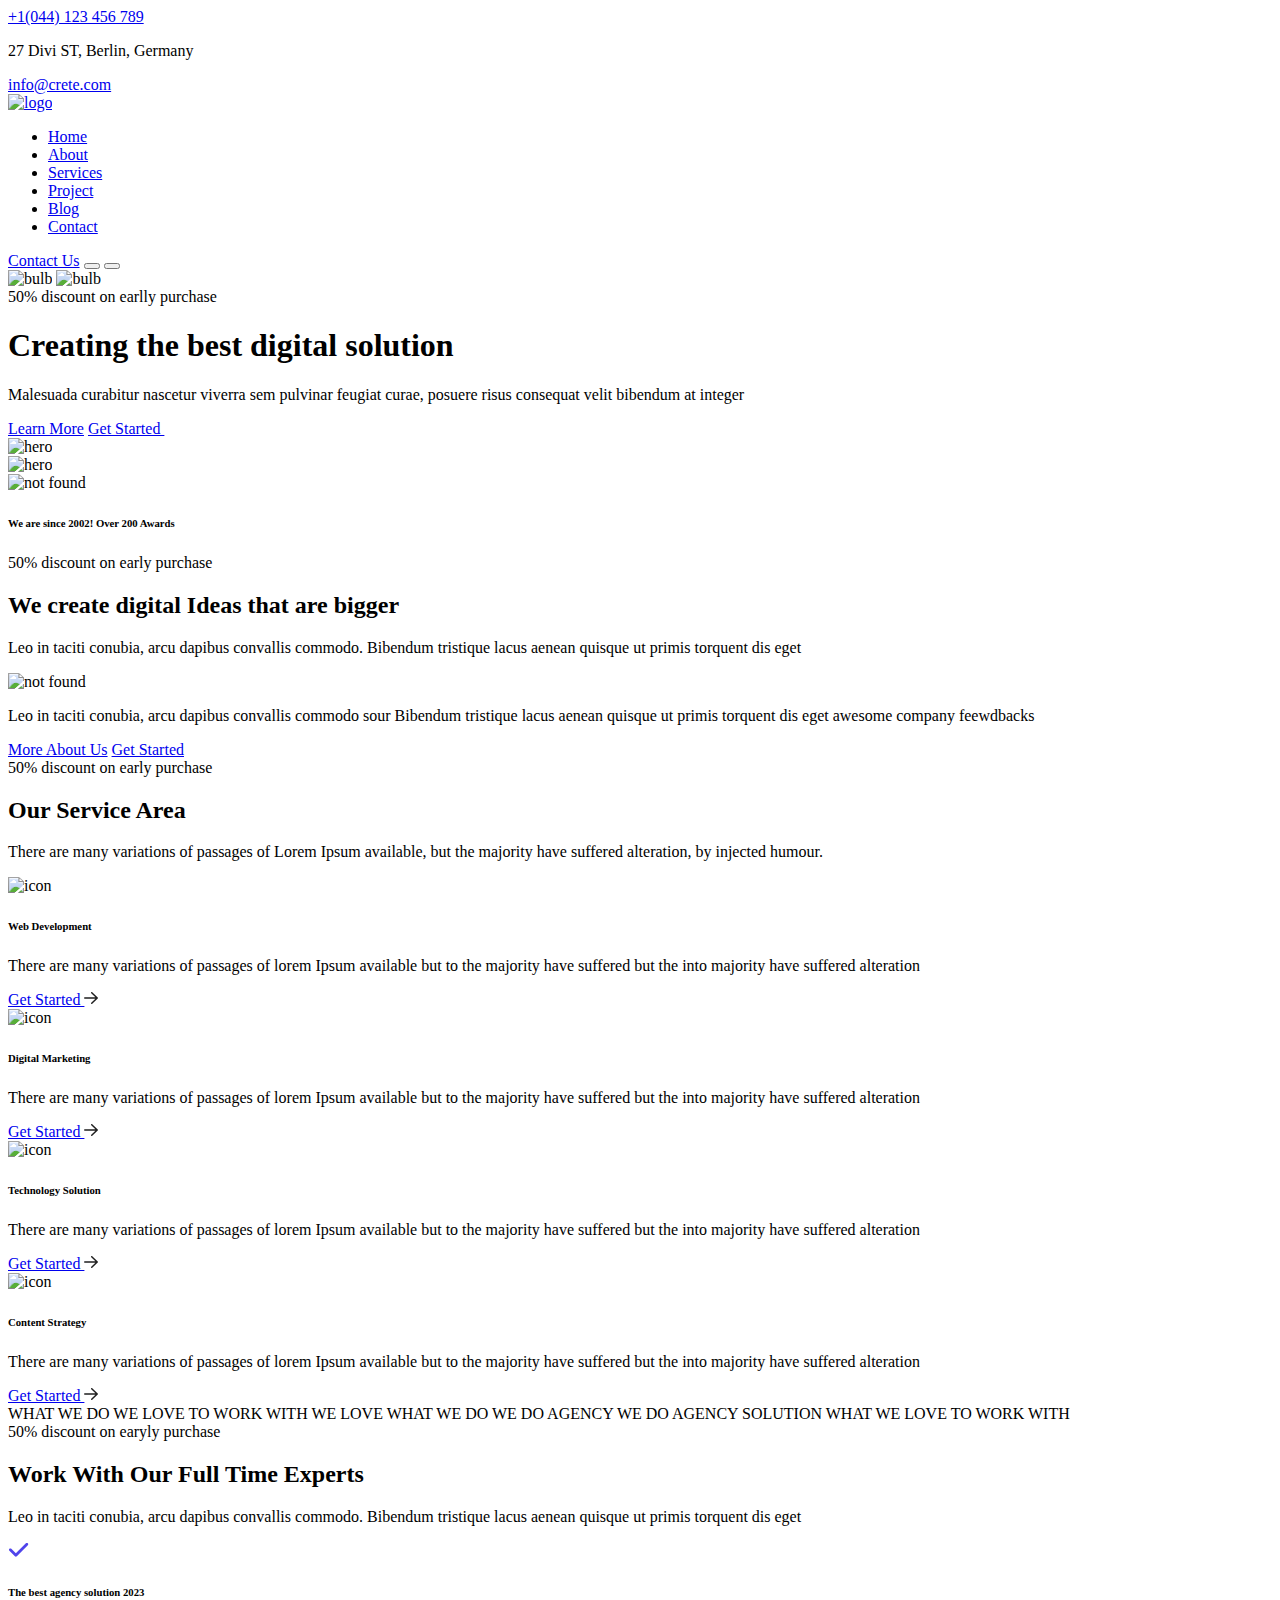
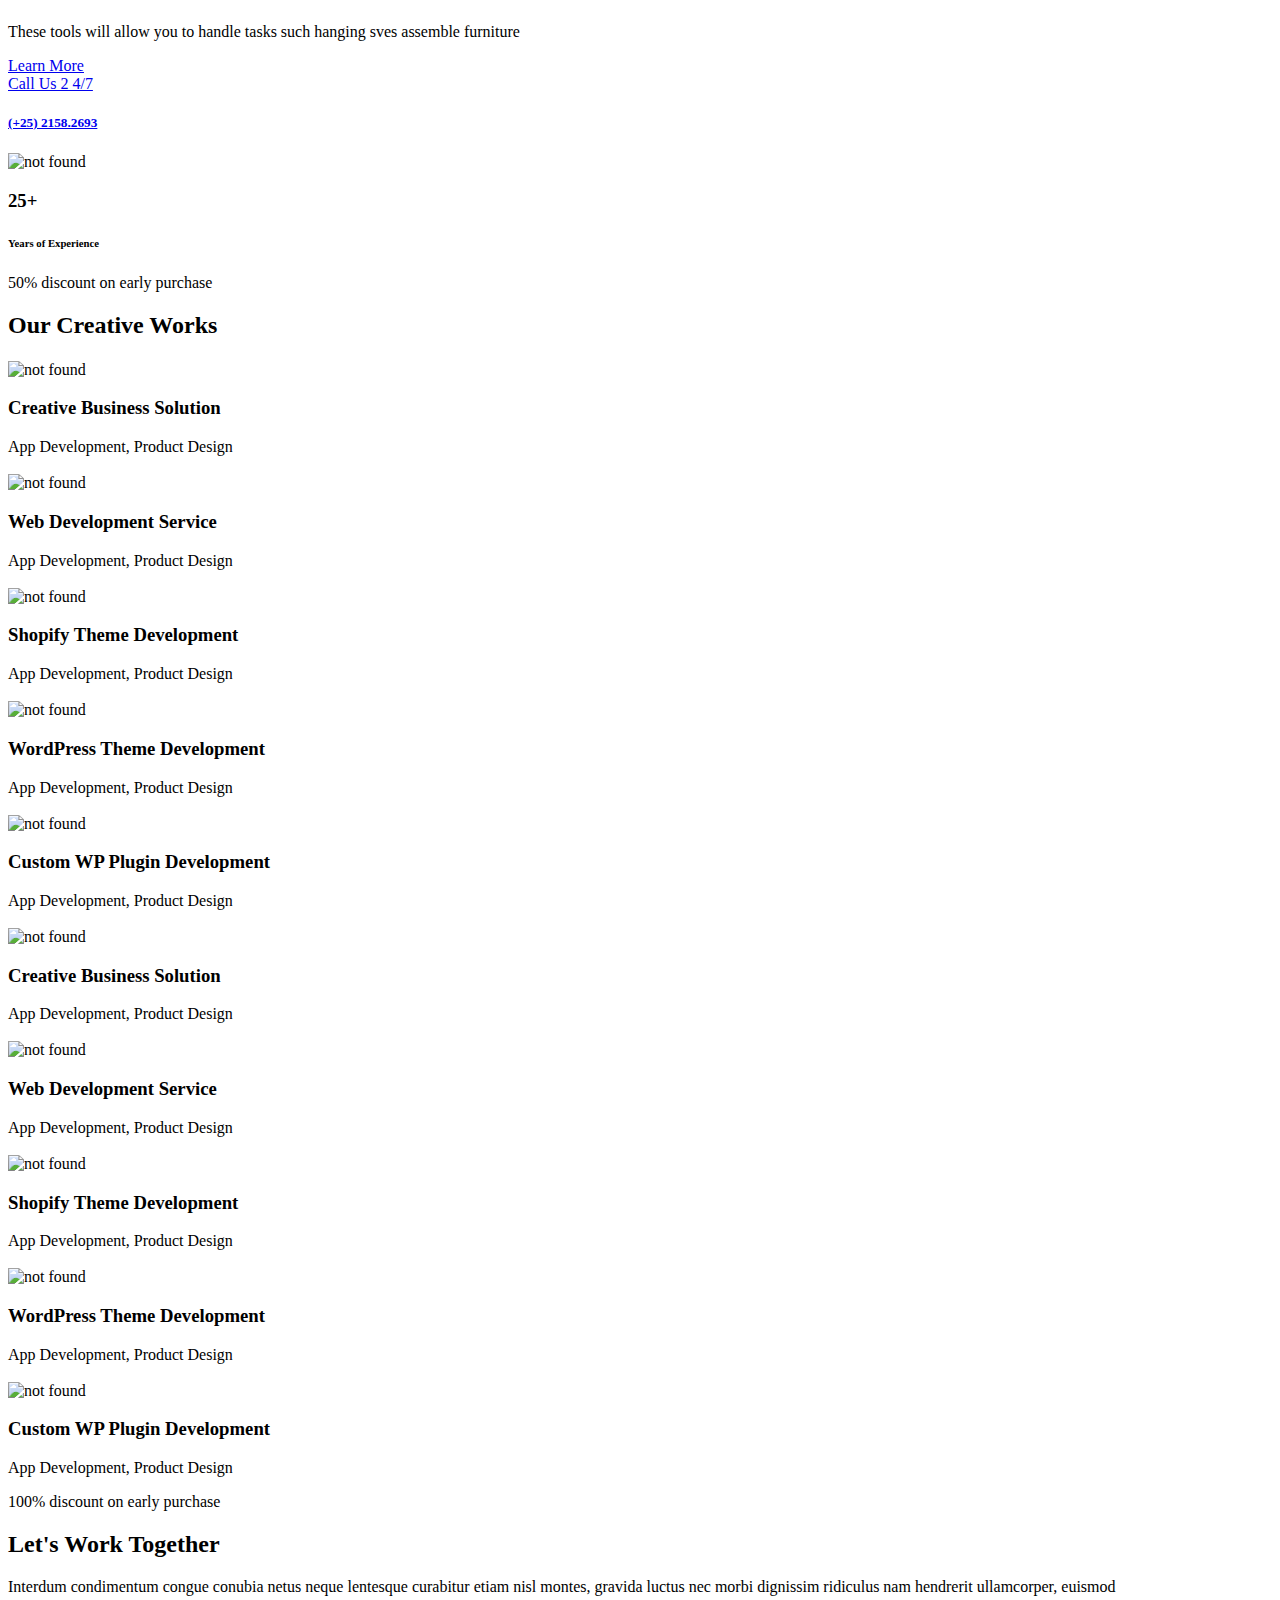
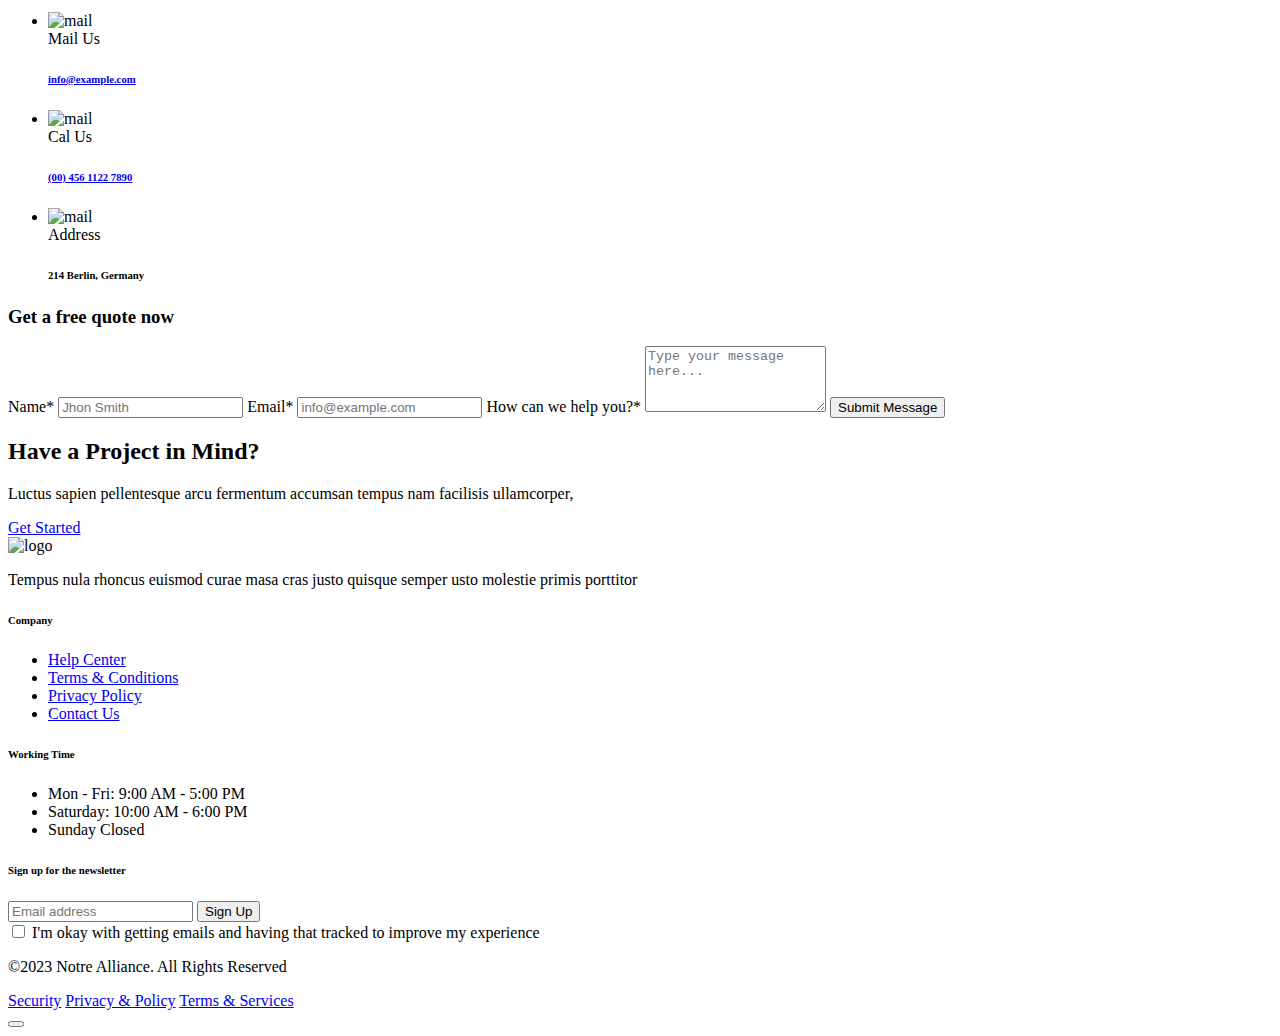
==== index.html @ 718b9c83 "Index File" ====
<!DOCTYPE html>
<html lang="en">
  <head>
    <meta charset="UTF-8" />
    <meta http-equiv="X-UA-Compatible" content="IE=edge" />
    <meta name="viewport" content="width=device-width, initial-scale=1.0" />
    <title>Notre Alliance</title>

    <!-- IMPORTANT STYLE FILES -->

    <link rel="stylesheet" href="css/all.css" />
    <link rel="stylesheet" href="css/bootstrap.min.css" />
    <link rel="stylesheet" href="css/animate.css" />
    <link rel="stylesheet" href="css/fancybox.css" />
    <link rel="stylesheet" href="css/jquery-ui.css" />
    <link rel="stylesheet" href="css/magnific-popup.css" />
    <link rel="stylesheet" href="css/nice-select.css" />
    <link rel="stylesheet" href="css/slick.css" />
    <link rel="stylesheet" href="css/style.css" />

    <!-- FAVICON -->

    <link rel="shortcut icon" href="assets/favicon.svg" type="image/x-icon" />
  </head>
  <body>
    <!-- HEADER START -->
    <header class="header-section position-relative z-2 header-sticky">
      <div class="container">
        <div class="infobar py-2 d-none d-lg-block">
          <div class="row g-4 align-items-center justify-content-between">
            <div class="col-xl-6 col-lg-7">
              <div class="infobar-content d-flex align-items-center">
                <a
                  href="tel:1044123456789"
                  class="mb-0 text-white fs-sm fw-semibold"
                  ><span class="me-2"><i class="fa-solid fa-phone"></i></span
                  >+1(044) 123 456 789</a
                >
                <p class="text-white fs-sm mb-0 fw-semibold">
                  <span class="me-2"
                    ><i class="fa-solid fa-location-dot"></i></span
                  >27 Divi ST, Berlin, Germany
                </p>
                <a
                  href="mailto:info@crete.com"
                  class="text-white fw-semibold fs-sm"
                  ><span class="me-2"><i class="fa-solid fa-envelope"></i></span
                  >info@crete.com</a
                >
              </div>
            </div>
            <div class="col-xl-6 col-lg-5">
              <div
                class="d-flex align-items-center justify-content-end gap-5 infobar-right info-small-white"
              >
                <div class="language-switcher">
                  <select class="nice_select" style="display: none;">
                    <option value="Français">Français</option>
                    <option value="Arabic">Arabic</option>
                  </select>
                </div>
                <div class="info-social border-left">
                  <a href="#"><i class="fab fa-facebook-f"></i></a>
                  <a href="#"><i class="fab fa-twitter"></i></a>
                  <a href="#"><i class="fab fa-instagram"></i></a>
                  <a href="#"><i class="fab fa-behance"></i></a>
                  <a href="#"><i class="fab fa-youtube"></i></a>
                </div>
              </div>
            </div>
          </div>
        </div>
        <div class="crete-navbar bg-white">
          <div class="row align-items-center">
            <div class="col-lg-2 col-6">
              <div class="logo-wrapper">
                <a href="#"
                  ><img
                    src="assets/logo.png"
                    width="100"
                    height="100"
                    alt="logo"
                    class="img-fluid"
                /></a>
              </div>
            </div>
            <div class="col-xl-7 col-lg-9 d-none d-lg-block">
              <nav class="crete-navmenu text-center ps-xl-5">
                <ul>
                  <li>
                    <a href="#">Home</a>
                  </li>
                  <li><a href="#">About</a></li>
                  <li>
                    <a href="#">Services</a>
                  </li>
                  <li>
                    <a href="#">Project</a>
                  </li>
                  <li>
                    <a href="#">Blog</a>
                  </li>
                  <li><a href="#">Contact</a></li>
                </ul>
              </nav>
            </div>
            <div class="col-xl-3 col-lg-1 col-6">
              <div
                class="text-end d-flex align-items-center justify-content-end header-right gap-3"
              >
                <a
                  href="#"
                  class="template-btn primary-btn d-none d-sm-block d-lg-none d-xl-block"
                  >Contact Us</a
                >
                <button
                  type="button"
                  class="header-toggle offcanvus-toggle d-none d-lg-inline-flex"
                >
                  <span></span>
                  <span></span>
                  <span></span>
                </button>
                <button
                  type="button"
                  class="header-toggle mobile-menu-toggle d-lg-none"
                >
                  <span></span>
                  <span></span>
                  <span></span>
                </button>
              </div>
            </div>
          </div>
        </div>
      </div>
    </header>
    <!-- HEADER END -->


    <!--hero section start-->
    <section class="hero-section position-relative z-1 overflow-hidden" data-background="assets/hero-banner.jpg">
        <span class="circle-shape-1 position-absolute z--1"></span>
        <span class="circle-shape-2 position-absolute z--1"></span>
        <span class="circle-shape-3 position-absolute z--1" data-parallax='{"y": 40}'></span>
        <span class="circle-shape-4 position-absolute z--1" data-parallax='{"y": 80}'></span>
        <span class="circle-shape-5 position-absolute z--1" data-parallax='{"y": 100}'></span>
        <img src="assets/bulb.png" alt="bulb" class="position-absolute bulb-shape z--1">
        <img src="assets/percent.png" alt="bulb" class="position-absolute percent-shape z--1" data-parallax='{"y": 120}'>
        <div class="container">
            <div class="row g-4 align-items-center">
                <div class="col-xl-6 col-lg-7">
                    <div class="hero-content-left">
                        <span class="cr-subtitle position-relative text-white wow fadeInUp d-inline-block">50% discount on earlly purchase</span>
                        <h1 class="display-2 mt-4 mb-32 fw-bold wow fadeInUp" data-wow-delay="0.2s">Creating the best digital solution</h1>
                        <p class="mb-60 text-white lead fw-medium wow fadeInUp" data-wow-delay="0.3s">Malesuada curabitur nascetur viverra sem pulvinar feugiat curae, posuere risus consequat velit bibendum at integer</p>
                        <div class="d-flex align-items-center gap-4 flex-wrap">
                            <a href="#" class="template-btn white-btn wow fadeInUp" data-wow-delay="0.4s">Learn More</a>
                            <a href="#" class="template-btn primary-outline wow fadeInUp" data-wow-delay="0.5s">
                                Get Started 
                                <span class="ms-2">
                                    <svg width="15" height="13" viewBox="0 0 15 13" fill="none" xmlns="http://www.w3.org/2000/svg">
                                        <path d="M13.6875 7.71875L8.6875 12.7188C8.5 12.9062 8.25 13 8 13C7.71875 13 7.46875 12.9062 7.28125 12.7188C6.875 12.3438 6.875 11.6875 7.28125 11.3125L10.5625 8H1C0.4375 8 0 7.5625 0 7C0 6.46875 0.4375 6 1 6H10.5625L7.28125 2.71875C6.875 2.34375 6.875 1.6875 7.28125 1.3125C7.65625 0.90625 8.3125 0.90625 8.6875 1.3125L13.6875 6.3125C14.0938 6.6875 14.0938 7.34375 13.6875 7.71875Z" fill="white"/>
                                    </svg>
                                </span>
                            </a>
                        </div>
                    </div>
                </div>
                <div class="col-lg-5 d-xl-none">
                    <img src="assets/hero-sm.png" alt="hero" class="img-fluid">
                </div>
            </div>
        </div>
        <img src="assets/hero.png" alt="hero" class="img-fluid hero-image">
    </section>
    <!--hero section end-->

    
    <!--about section start-->
    <section class="about-section ptb-100 overflow-hidden">
        <div class="container">
            <div class="row align-items-center g-5">
                <div class="col-xl-6 col-lg-6">
                    <div class="about-left position-relative">
                        <img src="assets/ab-1.jpg" alt="not found" class="img-fluid rounded-3">
                        <div class="ab-award-box bg-white py-40 px-40 position-absolute z-1">
                            <h6 class="mb-0">We are since 2002! Over 200 Awards</h6>
                        </div>
                    </div>
                </div>
                <div class="col-xl-6 col-lg-6">
                    <div class="about-right">
                        <span class="cr-subtitle fw-semibold primary-text-color position-relative wow fadeInUp d-inline-block">50% discount on early purchase</span>
                        <h2 class="mb-5 mt-4 wow fadeInUp" data-wow-delay="0.2s">We create digital Ideas that are <span class="primary-text-color primary-bg-light px-2">bigger</span></h2>
                        <p class="mb-40 wow fadeInUp" data-wow-delay="0.3s">Leo in taciti conubia, arcu dapibus convallis commodo. Bibendum tristique lacus aenean quisque ut <span class="primary-text-color fw-semibold">primis torquent dis eget</span></p>
                        <div class="d-flex align-items-center gap-4 ab-flex-box flex-wrap flex-sm-nowrap wow fadeInUp" data-wow-delay="0.4s">
                            <img src="assets/ab-2.jpg" alt="not found" class="img-fluid rounded-2">
                            <p class="mb-0">Leo in taciti conubia, arcu dapibus convallis commodo sour Bibendum tristique lacus aenean quisque ut primis torquent dis eget awesome company feewdbacks</p>   
                        </div>
                        <div class="spacer my-40"></div>
                        <div class="d-flex align-items-center gap-4 flex-wrap">
                            <a href="#" class="template-btn primary-btn wow fadeInUp" data-wow-delay="0.2s">More About Us</a>
                            <a href="#" class="template-btn secondary-btn wow fadeInUp" data-wow-delay="0.3s">Get Started</a>
                        </div>
                    </div>
                </div>
            </div>
        </div>
    </section>
    <!--about section end-->

    <!--service section start-->
    <section class="service-section ptb-100 dark-bg-color position-relative z-1 overflow-hidden">
        <span class="circle-shape-1 position-absolute z--1"></span>
        <span class="circle-shape-2 position-absolute z--1"></span>
        <div class="container">
            <div class="row justify-content-center">
                <div class="col-xl-6 col-lg-8">
                    <div class="section-title text-center">
                        <span class="cr-subtitle text-white fw-semibold position-relative d-inline-block wow fadeInUp">50% discount on early purchase</span>
                        <h2 class="text-white mt-3 mb-4 wow fadeInUp" data-wow-delay="0.2s">Our Service Area</h2>
                        <p class="mb-0 text-gray fw-medium wow fadeInUp lead" data-wow-delay="0.3s">There are many variations of passages of Lorem Ipsum available, but the majority have suffered alteration, by injected humour.</p>
                    </div> 
                </div>
            </div>
            <div class="row justify-content-center g-4 mt-60">
                <div class="col-md-6">
                    <div class="d-flex gap-4 service-card bg-white rounded-3 wow fadeInUp">
                        <span class="icon-wrapper flex-shrink-0">
                            <img src="assets/icon-1.svg" alt="icon" class="img-fluid">
                        </span>
                        <div>
                            <h6 class="mb-4">Web Development</h6>
                            <p class="mb-32 fw-medium">There are many variations of passages of lorem Ipsum available but to the majority have suffered but the into majority have suffered alteration</p>
                            <a href="#" class="explore-btn">
                                Get Started
                                <span class="ms-2">
                                    <svg width="14" height="14" viewBox="0 0 14 14" fill="none" xmlns="http://www.w3.org/2000/svg">
                                        <path d="M8.25 1.21875L13.75 6.46875C13.9062 6.625 14 6.8125 14 7.03125C14 7.21875 13.9062 7.40625 13.75 7.5625L8.25 12.8125C7.96875 13.0938 7.46875 13.0938 7.1875 12.7812C6.90625 12.5 6.90625 12 7.21875 11.7188L11.375 7.78125H0.75C0.3125 7.78125 0 7.4375 0 7.03125C0 6.59375 0.3125 6.28125 0.75 6.28125H11.375L7.21875 2.3125C6.90625 2.03125 6.90625 1.53125 7.1875 1.25C7.46875 0.9375 7.9375 0.9375 8.25 1.21875Z" fill="#1F1F1F"/>
                                    </svg>
                                </span>
                            </a>
                        </div>
                    </div>
                </div>
                <div class="col-md-6">
                    <div class="d-flex gap-4 service-card bg-white rounded-3 wow fadeInUp" data-wow-delay="0.2s">
                        <span class="icon-wrapper flex-shrink-0">
                            <img src="assets/icon-2.svg" alt="icon" class="img-fluid">
                        </span>
                        <div>
                            <h6 class="mb-4">Digital Marketing</h6>
                            <p class="mb-32 fw-medium">There are many variations of passages of lorem Ipsum available but to the majority have suffered but the into majority have suffered alteration</p>
                            <a href="#" class="explore-btn">
                                Get Started
                                <span class="ms-2">
                                    <svg width="14" height="14" viewBox="0 0 14 14" fill="none" xmlns="http://www.w3.org/2000/svg">
                                        <path d="M8.25 1.21875L13.75 6.46875C13.9062 6.625 14 6.8125 14 7.03125C14 7.21875 13.9062 7.40625 13.75 7.5625L8.25 12.8125C7.96875 13.0938 7.46875 13.0938 7.1875 12.7812C6.90625 12.5 6.90625 12 7.21875 11.7188L11.375 7.78125H0.75C0.3125 7.78125 0 7.4375 0 7.03125C0 6.59375 0.3125 6.28125 0.75 6.28125H11.375L7.21875 2.3125C6.90625 2.03125 6.90625 1.53125 7.1875 1.25C7.46875 0.9375 7.9375 0.9375 8.25 1.21875Z" fill="#1F1F1F"/>
                                    </svg>
                                </span>
                            </a>
                        </div>
                    </div>
                </div>
                <div class="col-md-6">
                    <div class="d-flex gap-4 service-card bg-white rounded-3 wow fadeInUp" data-wow-delay="0.3s">
                        <span class="icon-wrapper flex-shrink-0">
                            <img src="assets/icon-4.svg" alt="icon" class="img-fluid">
                        </span>
                        <div>
                            <h6 class="mb-4">Technology Solution</h6>
                            <p class="mb-32 fw-medium">There are many variations of passages of lorem Ipsum available but to the majority have suffered but the into majority have suffered alteration</p>
                            <a href="#" class="explore-btn">
                                Get Started
                                <span class="ms-2">
                                    <svg width="14" height="14" viewBox="0 0 14 14" fill="none" xmlns="http://www.w3.org/2000/svg">
                                        <path d="M8.25 1.21875L13.75 6.46875C13.9062 6.625 14 6.8125 14 7.03125C14 7.21875 13.9062 7.40625 13.75 7.5625L8.25 12.8125C7.96875 13.0938 7.46875 13.0938 7.1875 12.7812C6.90625 12.5 6.90625 12 7.21875 11.7188L11.375 7.78125H0.75C0.3125 7.78125 0 7.4375 0 7.03125C0 6.59375 0.3125 6.28125 0.75 6.28125H11.375L7.21875 2.3125C6.90625 2.03125 6.90625 1.53125 7.1875 1.25C7.46875 0.9375 7.9375 0.9375 8.25 1.21875Z" fill="#1F1F1F"/>
                                    </svg>
                                </span>
                            </a>
                        </div>
                    </div>
                </div>
                <div class="col-md-6">
                    <div class="d-flex gap-4 service-card bg-white rounded-3 wow fadeInUp" data-wow-delay="0.4s">
                        <span class="icon-wrapper flex-shrink-0">
                            <img src="assets/icon-3.svg" alt="icon" class="img-fluid">
                        </span>
                        <div>
                            <h6 class="mb-4">Content Strategy</h6>
                            <p class="mb-32 fw-medium">There are many variations of passages of lorem Ipsum available but to the majority have suffered but the into majority have suffered alteration</p>
                            <a href="#" class="explore-btn">
                                Get Started
                                <span class="ms-2">
                                    <svg width="14" height="14" viewBox="0 0 14 14" fill="none" xmlns="http://www.w3.org/2000/svg">
                                        <path d="M8.25 1.21875L13.75 6.46875C13.9062 6.625 14 6.8125 14 7.03125C14 7.21875 13.9062 7.40625 13.75 7.5625L8.25 12.8125C7.96875 13.0938 7.46875 13.0938 7.1875 12.7812C6.90625 12.5 6.90625 12 7.21875 11.7188L11.375 7.78125H0.75C0.3125 7.78125 0 7.4375 0 7.03125C0 6.59375 0.3125 6.28125 0.75 6.28125H11.375L7.21875 2.3125C6.90625 2.03125 6.90625 1.53125 7.1875 1.25C7.46875 0.9375 7.9375 0.9375 8.25 1.21875Z" fill="#1F1F1F"/>
                                    </svg>
                                </span>
                            </a>
                        </div>
                    </div>
                </div>
            </div>
        </div>
    </section>
    <!--service section end-->

    <!--ticker section start-->
    <div class="ticker-section position-relative overflow-hidden z-1" data-background="assets/ticker-bg.png">
        <div class="ur-ticker-box overflow-hidden">
            <div class="ur-ticker-wrapper primary-bg-color">
                <div class="ur-ticker">
                    <span class="text-white text-uppercase"><i class="fas fa-star me-2"></i>WHAT WE DO</span>
                    <span class="text-white text-uppercase"><i class="fas fa-star me-2"></i>WE LOVE TO WORK WITH</span>
                    <span class="text-white text-uppercase"><i class="fas fa-star me-2"></i>WE LOVE WHAT WE DO</span>
                    <span class="text-white text-uppercase"><i class="fas fa-star me-2"></i>WE DO AGENCY</span>
                    <span class="text-white text-uppercase"><i class="fas fa-star me-2"></i>WE DO AGENCY SOLUTION</span>
                    <span class="text-white text-uppercase"><i class="fas fa-star me-2"></i>WHAT WE LOVE TO WORK WITH</span>
                </div>
            </div>
        </div>
    </div>
    <!--ticker section end-->

    <!--experts section start-->
    <section class="experts-section ptb-100 overflow-hidden">
        <div class="container">
            <div class="row align-items-center justify-content-between g-5">
                <div class="col-xl-5 col-lg-6">
                    <div class="exp-content">
                        <span class="cr-subtitle fw-semibold position-relative primary-text-color wow fadeInUp d-inline-block">50% discount on earyly purchase</span>
                        <h2 class="mt-4 mb-4 wow fadeInUp" data-wow-delay="0.2s">Work With Our Full Time <span class="primary-text-color primary-bg-light px-2">Experts</span></h2>
                        <p class="mb-5 wow fadeInUp" data-wow-delay="0.3s">Leo in taciti conubia, arcu dapibus convallis commodo. Bibendum tristique lacus aenean quisque ut <span class="primary-text-color">primis torquent dis eget</span></p>
                        <div class="cta-box bg-white rounded-3 theme-shadow wow fadeInUp" data-wow-delay="0.4s">
                            <div class="d-flex gap-3 flex-wrap flex-sm-nowrap"> 
                                <span class="icon-wrapper primary-bg-light rounded-circle d-flex align-items-center justify-content-center flex-shrink-0">
                                    <svg width="21" height="15" viewBox="0 0 21 15" fill="none" xmlns="http://www.w3.org/2000/svg">
                                        <path d="M19.8203 1.30469C20.3789 1.82031 20.3789 2.72266 19.8203 3.23828L8.82031 14.2383C8.30469 14.7969 7.40234 14.7969 6.88672 14.2383L1.38672 8.73828C0.828125 8.22266 0.828125 7.32031 1.38672 6.80469C1.90234 6.24609 2.80469 6.24609 3.32031 6.80469L7.83203 11.3164L17.8867 1.30469C18.4023 0.746094 19.3047 0.746094 19.8203 1.30469Z" fill="#5044EB"/>
                                    </svg>
                                </span>
                                <div>
                                    <h6 class="mb-20">The best agency solution 2023</h6>
                                    <p class="mb-0">These tools will allow you to handle tasks such hanging sves assemble furniture</p>
                                </div>
                            </div>
                            <div class="d-flex align-items-center gap-4 mt-40 flex-wrap">
                                <a href="#" class="template-btn primary-btn">Learn More</a>
                                <a href="tel:2521582693">
                                    <div class="cta-call-btn d-flex align-items-center gap-2">
                                        <span class="icon-tel rounded-circle">
                                            <span class="primary-bg-color rounded-circle w-100 h-100 d-inline-flex align-items-center justify-content-center text-white">
                                                <i class="fa-solid fa-phone"></i>
                                            </span>
                                        </span>
                                        <div>
                                            <span class="fs-sm fw-medium mb-2 d-block text-color">Call Us 2 4/7</span>
                                            <h5 class="mb-0 fs-20">(+25) 2158.2693</h5>
                                        </div>
                                    </div>
                                </a>
                            </div>
                        </div>
                    </div>
                </div>
                <div class="col-lg-6">
                    <div class="exp-right position-relative">
                        <img src="assets/team-meeting.png" alt="not found" class="img-fluid js-tilt">
                        <div class="exp-year-box position-absolute rounded-circle">
                            <h3 class="text-white"><span class="counter">25</span>+</h3>
                            <h6 class="mb-0 text-white fs-18">Years of Experience</h6>
                        </div>
                    </div>
                </div>
            </div>
        </div>
    </section>
    <!--experts section end-->


    <!--portfolio section start-->
    <section class="portfolio-section ptb-100 light-bg">
        <div class="container">
            <div class="row">
                <div class="col-xl-6">
                    <div class="section-title">
                        <span class="cr-subtitle position-relative primary-text-color fw-semibold d-inline-block wow fadeInUp">50% discount on early purchase</span>
                        <h2 class="mb-0 mt-4 wow fadeInUp" data-wow-delay="0.2s">Our Creative <span class="primary-text-color primary-bg-light px-2">Works</span></h2>
                    </div>
                </div>
            </div>
            <div class="cr-pf-slider">
                <div class="single-item mt-5">
                    <div class="row g-4">
                        <div class="col-lg-6">
                            <div class="pf-box position-relative wow fadeInUp">
                                <img src="assets/pf-1.jpg" alt="not found" class="img-fluid">
                                <a href="project-details.html" class="explore-btn">
                                    <svg width="16" height="16" viewBox="0 0 16 16" fill="none" xmlns="http://www.w3.org/2000/svg">
                                        <path d="M15.4531 1.625V12.875C15.4531 13.5312 14.9375 14 14.3281 14C13.6719 14 13.2031 13.5312 13.2031 12.875V4.34375L2.375 15.1719C2.14062 15.4062 1.85938 15.5 1.57812 15.5C1.25 15.5 0.96875 15.4062 0.78125 15.1719C0.3125 14.75 0.3125 14.0469 0.78125 13.625L11.6094 2.75H3.07812C2.42188 2.75 1.95312 2.28125 1.95312 1.625C1.95312 1.01562 2.42188 0.5 3.07812 0.5H14.3281C14.9375 0.5 15.4531 1.01562 15.4531 1.625Z" fill="white"/>
                                    </svg>
                                </a>
                                <div class="pf-content">
                                    <h3 class="mb-20 text-white">Creative Business Solution</h3>
                                    <p class="mb-0 fw-medium text-white">App Development, Product Design</p>
                                </div>
                            </div>
                        </div>
                        <div class="col-lg-6">
                            <div class="pf-box position-relative wow fadeInUp" data-wow-delay="0.2s">
                                <img src="assets/pf-2.jpg" alt="not found" class="img-fluid">
                                <a href="project-details.html" class="explore-btn">
                                    <svg width="16" height="16" viewBox="0 0 16 16" fill="none" xmlns="http://www.w3.org/2000/svg">
                                        <path d="M15.4531 1.625V12.875C15.4531 13.5312 14.9375 14 14.3281 14C13.6719 14 13.2031 13.5312 13.2031 12.875V4.34375L2.375 15.1719C2.14062 15.4062 1.85938 15.5 1.57812 15.5C1.25 15.5 0.96875 15.4062 0.78125 15.1719C0.3125 14.75 0.3125 14.0469 0.78125 13.625L11.6094 2.75H3.07812C2.42188 2.75 1.95312 2.28125 1.95312 1.625C1.95312 1.01562 2.42188 0.5 3.07812 0.5H14.3281C14.9375 0.5 15.4531 1.01562 15.4531 1.625Z" fill="white"/>
                                    </svg>
                                </a>
                                <div class="pf-content">
                                    <h3 class="mb-20 text-white">Web Development Service</h3>
                                    <p class="mb-0 fw-medium text-white">App Development, Product Design</p>
                                </div>
                            </div>
                        </div>
                        <div class="col-xl-4 col-md-6">
                            <div class="pf-box position-relative box-sm wow fadeInUp" data-wow-delay="0.3s">
                                <img src="assets/pf-3.jpg" alt="not found" class="img-fluid">
                                <a href="project-details.html" class="explore-btn">
                                    <svg width="16" height="16" viewBox="0 0 16 16" fill="none" xmlns="http://www.w3.org/2000/svg">
                                        <path d="M15.4531 1.625V12.875C15.4531 13.5312 14.9375 14 14.3281 14C13.6719 14 13.2031 13.5312 13.2031 12.875V4.34375L2.375 15.1719C2.14062 15.4062 1.85938 15.5 1.57812 15.5C1.25 15.5 0.96875 15.4062 0.78125 15.1719C0.3125 14.75 0.3125 14.0469 0.78125 13.625L11.6094 2.75H3.07812C2.42188 2.75 1.95312 2.28125 1.95312 1.625C1.95312 1.01562 2.42188 0.5 3.07812 0.5H14.3281C14.9375 0.5 15.4531 1.01562 15.4531 1.625Z" fill="white"/>
                                    </svg>
                                </a>
                                <div class="pf-content">
                                    <h3 class="mb-20 text-white">Shopify Theme Development</h3>
                                    <p class="mb-0 fw-medium text-white">App Development, Product Design</p>
                                </div>
                            </div>
                        </div>
                        <div class="col-xl-4 col-md-6">
                            <div class="pf-box position-relative box-sm wow fadeInUp" data-wow-delay="0.4s">
                                <img src="assets/pf-4.jpg" alt="not found" class="img-fluid">
                                <a href="project-details.html" class="explore-btn">
                                    <svg width="16" height="16" viewBox="0 0 16 16" fill="none" xmlns="http://www.w3.org/2000/svg">
                                        <path d="M15.4531 1.625V12.875C15.4531 13.5312 14.9375 14 14.3281 14C13.6719 14 13.2031 13.5312 13.2031 12.875V4.34375L2.375 15.1719C2.14062 15.4062 1.85938 15.5 1.57812 15.5C1.25 15.5 0.96875 15.4062 0.78125 15.1719C0.3125 14.75 0.3125 14.0469 0.78125 13.625L11.6094 2.75H3.07812C2.42188 2.75 1.95312 2.28125 1.95312 1.625C1.95312 1.01562 2.42188 0.5 3.07812 0.5H14.3281C14.9375 0.5 15.4531 1.01562 15.4531 1.625Z" fill="white"/>
                                    </svg>
                                </a>
                                <div class="pf-content">
                                    <h3 class="mb-20 text-white">WordPress Theme Development</h3>
                                    <p class="mb-0 fw-medium text-white">App Development, Product Design</p>
                                </div>
                            </div>
                        </div>
                        <div class="col-xl-4 col-md-6">
                            <div class="pf-box position-relative box-sm wow fadeInUp" data-wow-delay="0.5s">
                                <img src="assets/pf-5.jpg" alt="not found" class="img-fluid">
                                <a href="project-details.html" class="explore-btn">
                                    <svg width="16" height="16" viewBox="0 0 16 16" fill="none" xmlns="http://www.w3.org/2000/svg">
                                        <path d="M15.4531 1.625V12.875C15.4531 13.5312 14.9375 14 14.3281 14C13.6719 14 13.2031 13.5312 13.2031 12.875V4.34375L2.375 15.1719C2.14062 15.4062 1.85938 15.5 1.57812 15.5C1.25 15.5 0.96875 15.4062 0.78125 15.1719C0.3125 14.75 0.3125 14.0469 0.78125 13.625L11.6094 2.75H3.07812C2.42188 2.75 1.95312 2.28125 1.95312 1.625C1.95312 1.01562 2.42188 0.5 3.07812 0.5H14.3281C14.9375 0.5 15.4531 1.01562 15.4531 1.625Z" fill="white"/>
                                    </svg>
                                </a>
                                <div class="pf-content">
                                    <h3 class="mb-20 text-white">Custom WP Plugin Development</h3>
                                    <p class="mb-0 fw-medium text-white">App Development, Product Design</p>
                                </div>
                            </div>
                        </div>
                    </div>
                </div>
                <div class="single-item mt-5">
                    <div class="row g-4">
                        <div class="col-lg-6">
                            <div class="pf-box position-relative wow fadeInUp">
                                <img src="assets/pf-1.jpg" alt="not found" class="img-fluid">
                                <a href="project-details.html" class="explore-btn">
                                    <svg width="16" height="16" viewBox="0 0 16 16" fill="none" xmlns="http://www.w3.org/2000/svg">
                                        <path d="M15.4531 1.625V12.875C15.4531 13.5312 14.9375 14 14.3281 14C13.6719 14 13.2031 13.5312 13.2031 12.875V4.34375L2.375 15.1719C2.14062 15.4062 1.85938 15.5 1.57812 15.5C1.25 15.5 0.96875 15.4062 0.78125 15.1719C0.3125 14.75 0.3125 14.0469 0.78125 13.625L11.6094 2.75H3.07812C2.42188 2.75 1.95312 2.28125 1.95312 1.625C1.95312 1.01562 2.42188 0.5 3.07812 0.5H14.3281C14.9375 0.5 15.4531 1.01562 15.4531 1.625Z" fill="white"/>
                                    </svg>
                                </a>
                                <div class="pf-content">
                                    <h3 class="mb-20 text-white">Creative Business Solution</h3>
                                    <p class="mb-0 fw-medium text-white">App Development, Product Design</p>
                                </div>
                            </div>
                        </div>
                        <div class="col-lg-6">
                            <div class="pf-box position-relative wow fadeInUp" data-wow-delay="0.2s">
                                <img src="assets/pf-2.jpg" alt="not found" class="img-fluid">
                                <a href="project-details.html" class="explore-btn">
                                    <svg width="16" height="16" viewBox="0 0 16 16" fill="none" xmlns="http://www.w3.org/2000/svg">
                                        <path d="M15.4531 1.625V12.875C15.4531 13.5312 14.9375 14 14.3281 14C13.6719 14 13.2031 13.5312 13.2031 12.875V4.34375L2.375 15.1719C2.14062 15.4062 1.85938 15.5 1.57812 15.5C1.25 15.5 0.96875 15.4062 0.78125 15.1719C0.3125 14.75 0.3125 14.0469 0.78125 13.625L11.6094 2.75H3.07812C2.42188 2.75 1.95312 2.28125 1.95312 1.625C1.95312 1.01562 2.42188 0.5 3.07812 0.5H14.3281C14.9375 0.5 15.4531 1.01562 15.4531 1.625Z" fill="white"/>
                                    </svg>
                                </a>
                                <div class="pf-content">
                                    <h3 class="mb-20 text-white">Web Development Service</h3>
                                    <p class="mb-0 fw-medium text-white">App Development, Product Design</p>
                                </div>
                            </div>
                        </div>
                        <div class="col-xl-4 col-md-6">
                            <div class="pf-box position-relative box-sm wow fadeInUp" data-wow-delay="0.3s">
                                <img src="assets/pf-3.jpg" alt="not found" class="img-fluid">
                                <a href="project-details.html" class="explore-btn">
                                    <svg width="16" height="16" viewBox="0 0 16 16" fill="none" xmlns="http://www.w3.org/2000/svg">
                                        <path d="M15.4531 1.625V12.875C15.4531 13.5312 14.9375 14 14.3281 14C13.6719 14 13.2031 13.5312 13.2031 12.875V4.34375L2.375 15.1719C2.14062 15.4062 1.85938 15.5 1.57812 15.5C1.25 15.5 0.96875 15.4062 0.78125 15.1719C0.3125 14.75 0.3125 14.0469 0.78125 13.625L11.6094 2.75H3.07812C2.42188 2.75 1.95312 2.28125 1.95312 1.625C1.95312 1.01562 2.42188 0.5 3.07812 0.5H14.3281C14.9375 0.5 15.4531 1.01562 15.4531 1.625Z" fill="white"/>
                                    </svg>
                                </a>
                                <div class="pf-content">
                                    <h3 class="mb-20 text-white">Shopify Theme Development</h3>
                                    <p class="mb-0 fw-medium text-white">App Development, Product Design</p>
                                </div>
                            </div>
                        </div>
                        <div class="col-xl-4 col-md-6">
                            <div class="pf-box position-relative box-sm wow fadeInUp" data-wow-delay="0.4s">
                                <img src="assets/pf-4.jpg" alt="not found" class="img-fluid">
                                <a href="project-details.html" class="explore-btn">
                                    <svg width="16" height="16" viewBox="0 0 16 16" fill="none" xmlns="http://www.w3.org/2000/svg">
                                        <path d="M15.4531 1.625V12.875C15.4531 13.5312 14.9375 14 14.3281 14C13.6719 14 13.2031 13.5312 13.2031 12.875V4.34375L2.375 15.1719C2.14062 15.4062 1.85938 15.5 1.57812 15.5C1.25 15.5 0.96875 15.4062 0.78125 15.1719C0.3125 14.75 0.3125 14.0469 0.78125 13.625L11.6094 2.75H3.07812C2.42188 2.75 1.95312 2.28125 1.95312 1.625C1.95312 1.01562 2.42188 0.5 3.07812 0.5H14.3281C14.9375 0.5 15.4531 1.01562 15.4531 1.625Z" fill="white"/>
                                    </svg>
                                </a>
                                <div class="pf-content">
                                    <h3 class="mb-20 text-white">WordPress Theme Development</h3>
                                    <p class="mb-0 fw-medium text-white">App Development, Product Design</p>
                                </div>
                            </div>
                        </div>
                        <div class="col-xl-4 col-md-6">
                            <div class="pf-box position-relative box-sm wow fadeInUp" data-wow-delay="0.5s">
                                <img src="assets/pf-5.jpg" alt="not found" class="img-fluid">
                                <a href="project-details.html" class="explore-btn">
                                    <svg width="16" height="16" viewBox="0 0 16 16" fill="none" xmlns="http://www.w3.org/2000/svg">
                                        <path d="M15.4531 1.625V12.875C15.4531 13.5312 14.9375 14 14.3281 14C13.6719 14 13.2031 13.5312 13.2031 12.875V4.34375L2.375 15.1719C2.14062 15.4062 1.85938 15.5 1.57812 15.5C1.25 15.5 0.96875 15.4062 0.78125 15.1719C0.3125 14.75 0.3125 14.0469 0.78125 13.625L11.6094 2.75H3.07812C2.42188 2.75 1.95312 2.28125 1.95312 1.625C1.95312 1.01562 2.42188 0.5 3.07812 0.5H14.3281C14.9375 0.5 15.4531 1.01562 15.4531 1.625Z" fill="white"/>
                                    </svg>
                                </a>
                                <div class="pf-content">
                                    <h3 class="mb-20 text-white">Custom WP Plugin Development</h3>
                                    <p class="mb-0 fw-medium text-white">App Development, Product Design</p>
                                </div>
                            </div>
                        </div>
                    </div>
                </div>
            </div>
        </div>
    </section>
    <!--portfolio section end-->

     <!--contact section start-->
     <section class="contact-section dark-bg-color ptb-100 position-relative z-1 overflow-hidden">
        <span class="circle-shape position-absolute z--1 rounded-circle"></span>
        <span class="circle-shape-2 position-absolute z--1 rounded-circle"></span>
        <span class="circle-shape-3 position-absolute z--1 rounded-circle"></span>
        <div class="container">
            <div class="row align-items-center g-5">
                <div class="col-xl-6">
                    <div class="contact-info">
                        <span class="cr-subtitle text-white position-relative fw-semibold wow fadeInUp d-inline-block">100% discount on early purchase</span>
                        <h2 class="mb-4 mt-4 text-white wow fadeInUp" data-wow-delay="0.2s">Let's Work Together</h2>
                        <p class="lead fw-medium wow fadeInUp" data-wow-delay="0.3s">Interdum condimentum congue conubia netus neque lentesque curabitur etiam nisl montes, gravida luctus nec morbi dignissim ridiculus nam hendrerit ullamcorper, euismod</p>
                        <ul class="contact-info-list mt-5">
                            <li class="d-flex align-items-center gap-4 wow fadeInUp" data-wow-delay="0.1s">
                                <span class="icon d-inline-flex align-items-center justify-content-center rounded-circle bg-white flex-shrink-0">
                                    <img src="assets/mail.svg" alt="mail" class="img-fluid">
                                </span>
                                <div>
                                    <span class="fw-medium fs-xl">Mail Us</span>
                                    <a href="#"><h6 class="mb-0 text-white fw-semibold mt-1">info@example.com</h6></a>
                                </div>
                            </li>
                            <li class="d-flex align-items-center gap-4 wow fadeInUp" data-wow-delay="0.2s">
                                <span class="icon d-inline-flex align-items-center justify-content-center rounded-circle bg-white flex-shrink-0">
                                    <img src="assets/phone.svg" alt="mail" class="img-fluid">
                                </span>
                                <div>
                                    <span class="fw-medium fs-xl">Cal Us</span>
                                    <a href="#"><h6 class="mb-0 text-white fw-semibold mt-1">(00) 456 1122 7890</h6></a>
                                </div>
                            </li>
                            <li class="d-flex align-items-center gap-4 wow fadeInUp" data-wow-delay="0.3s">
                                <span class="icon d-inline-flex align-items-center justify-content-center rounded-circle bg-white flex-shrink-0">
                                    <img src="assets/location.svg" alt="mail" class="img-fluid">
                                </span>
                                <div>
                                    <span class="fw-medium fs-xl">Address</span>
                                    <h6 class="mb-0 text-white fw-semibold mt-1">214 Berlin, Germany</h6>
                                </div>
                            </li>
                        </ul>
                    </div>
                </div>
                <div class="col-xl-6">
                    <div class="contact-form-box bg-white">
                        <h3 class="mb-32">Get a free <span class="primary-bg-light primary-text-color px-2">quote now</span></h3>
                        <form class="contact-form">
                            <label>
                                Name*
                                <input type="text" placeholder="Jhon Smith" class="theme-input mt-2">
                            </label>
                            <label>
                                Email*
                                <input type="email" placeholder="info@example.com" class="theme-input mt-2">
                            </label>
                            <label>
                                How can we help you?*
                                <textarea class="theme-input mt-2" placeholder="Type your message here..." rows="4"></textarea>
                            </label>
                            <button type="submit" class="template-btn primary-btn">Submit Message</button>
                        </form>
                    </div>
                </div>
            </div>
        </div>
    </section>
    <!--contact section end-->

<!--footer section start-->
<footer class="footer-section pt-100 position-relative z-1 overflow-hidden">
    <div class="footer-top">
        <div class="container position-relative z-1">
            <span class="rectangle-shape-1 position-absolute z--1"></span>
            <span class="rectangle-shape-2 position-absolute z--1"></span>
            <div class="row justify-content-center mb-100">
                <div class="col-xl-7">
                    <div class="text-center">
                        <h2 class="text-white mb-4">Have a Project in Mind?</h2>
                        <p class="mb-32">Luctus sapien pellentesque arcu fermentum accumsan tempus nam facilisis ullamcorper,</p>
                        <a href="#" class="template-btn primary-btn">Get Started</a>
                    </div>
                </div>
            </div>
        </div>
    </div>
    <div class="footer-bottom pt-100">
        <div class="container position-relative z-1">
            <div class="row g-4">
                <div class="col-xl-3 col-lg-4">
                    <div class="footer-widget text-widget">
                        <img src="assets/logo.png" width="150" height="150" alt="logo" class="img-fluid">
                        <p class="my-32 text-white">Tempus nula rhoncus euismod curae masa cras justo quisque semper usto molestie primis porttitor </p> 
                        <div class="footer-social">
                            <a href="#"><i class="fab fa-facebook-f"></i></a>
                            <a href="#"><i class="fab fa-twitter"></i></a>
                            <a href="#"><i class="fab fa-linkedin"></i></a>
                            <a href="#"><i class="fab fa-skype"></i></a>
                        </div>
                    </div>
                </div>
                <div class="col-xl-2 col-lg-4">
                    <div class="footer-widget nav-widget">
                        <h6 class="widget-title">Company</h6>
                        <ul class="footer-links">
                            <li><a href="#">Help Center</a></li>
                            <li><a href="#">Terms & Conditions</a></li>
                            <li><a href="#">Privacy Policy</a></li>
                            <li><a href="#">Contact Us</a></li>
                        </ul>
                    </div>
                </div>
                <div class="col-xl-3 col-lg-4">
                    <div class="footer-widget schedule-widget">
                        <h6 class="widget-title">Working Time</h6>
                        <ul class="schedule-list">
                            <li>Mon - Fri: 9:00 AM - 5:00 PM</li>
                            <li>Saturday: 10:00 AM - 6:00 PM</li>
                            <li>Sunday Closed</li>
                        </ul>
                    </div>
                </div>
                <div class="col-xl-4 col-lg-4">
                    <div class="footer-widget footer-newsletter">
                        <h6 class="widget-title">Sign up for the newsletter</h6>
                        <form>
                            <div class="newsletter-form d-flex align-items-center">
                                <input type="email" placeholder="Email address" class="theme-input">
                                <button type="submit" class="template-btn primary-btn">Sign Up</button>
                            </div>
                            <label class="text-white mt-4">
                                <span class="me-2 d-inline-block">
                                    <input type="checkbox">
                                    <span><i class="fas fa-check"></i></span>
                                </span>I'm okay with getting emails and having that tracked to improve my experience
                            </label>
                        </form>
                    </div>
                </div>
            </div>
        </div>
    </div>
    <div class="footer-copyright mt-60 py-4">
        <div class="container">
            <div class="row">
                <div class="col-md-6">
                    <div class="copyright-text">
                        <p class="mb-0 text-white">&copy;2023 Notre Alliance. All Rights Reserved</p>
                    </div>
                </div>
                <div class="col-md-6">
                    <div class="copyright-links">
                        <a href="#">Security</a>
                        <a href="#">Privacy & Policy</a>
                        <a href="#">Terms & Services</a>
                    </div>
                </div>
            </div>
        </div>
    </div>
    <span class="circle-shape-1 position-absolute z--1 rounded-circle"></span>
    <span class="circle-shape-2 position-absolute z--1 rounded-circle"></span>
</footer>
<!--footer section end-->

  <!--scrolltop button start-->
  <button type="button" class="scroll-top-btn"><i class="fa-solid fa-angle-up"></i></button>
  <!--scrolltop button end-->

    <!--Esential Js Files-->
    <script src="js/jquery.min.js"></script>
    <script src="js/jquery-ui.js"></script>
    <script src="js/bootstrap.min.js"></script>
    <script src="js/nice-select.js"></script>
    <script src="js/countdown.min.js"></script>
    <script src="js/counterup.min.js"></script>
    <script src="js/fancybox.js"></script>
    <script src="js/isotop.min.js"></script>
    <script src="js/slick.js"></script>
    <script src="js/waypoints.js"></script>
    <script src="js/wow.js"></script>
    <script src="js/magnific-popup.js"></script>
    <script src="js/parallax.js"></script>
    <script src="js/popper.min.js"></script>
    <script src="js/tilt-js.js"></script>
    <script src="js/script.js"></script>
  </body>
</html>
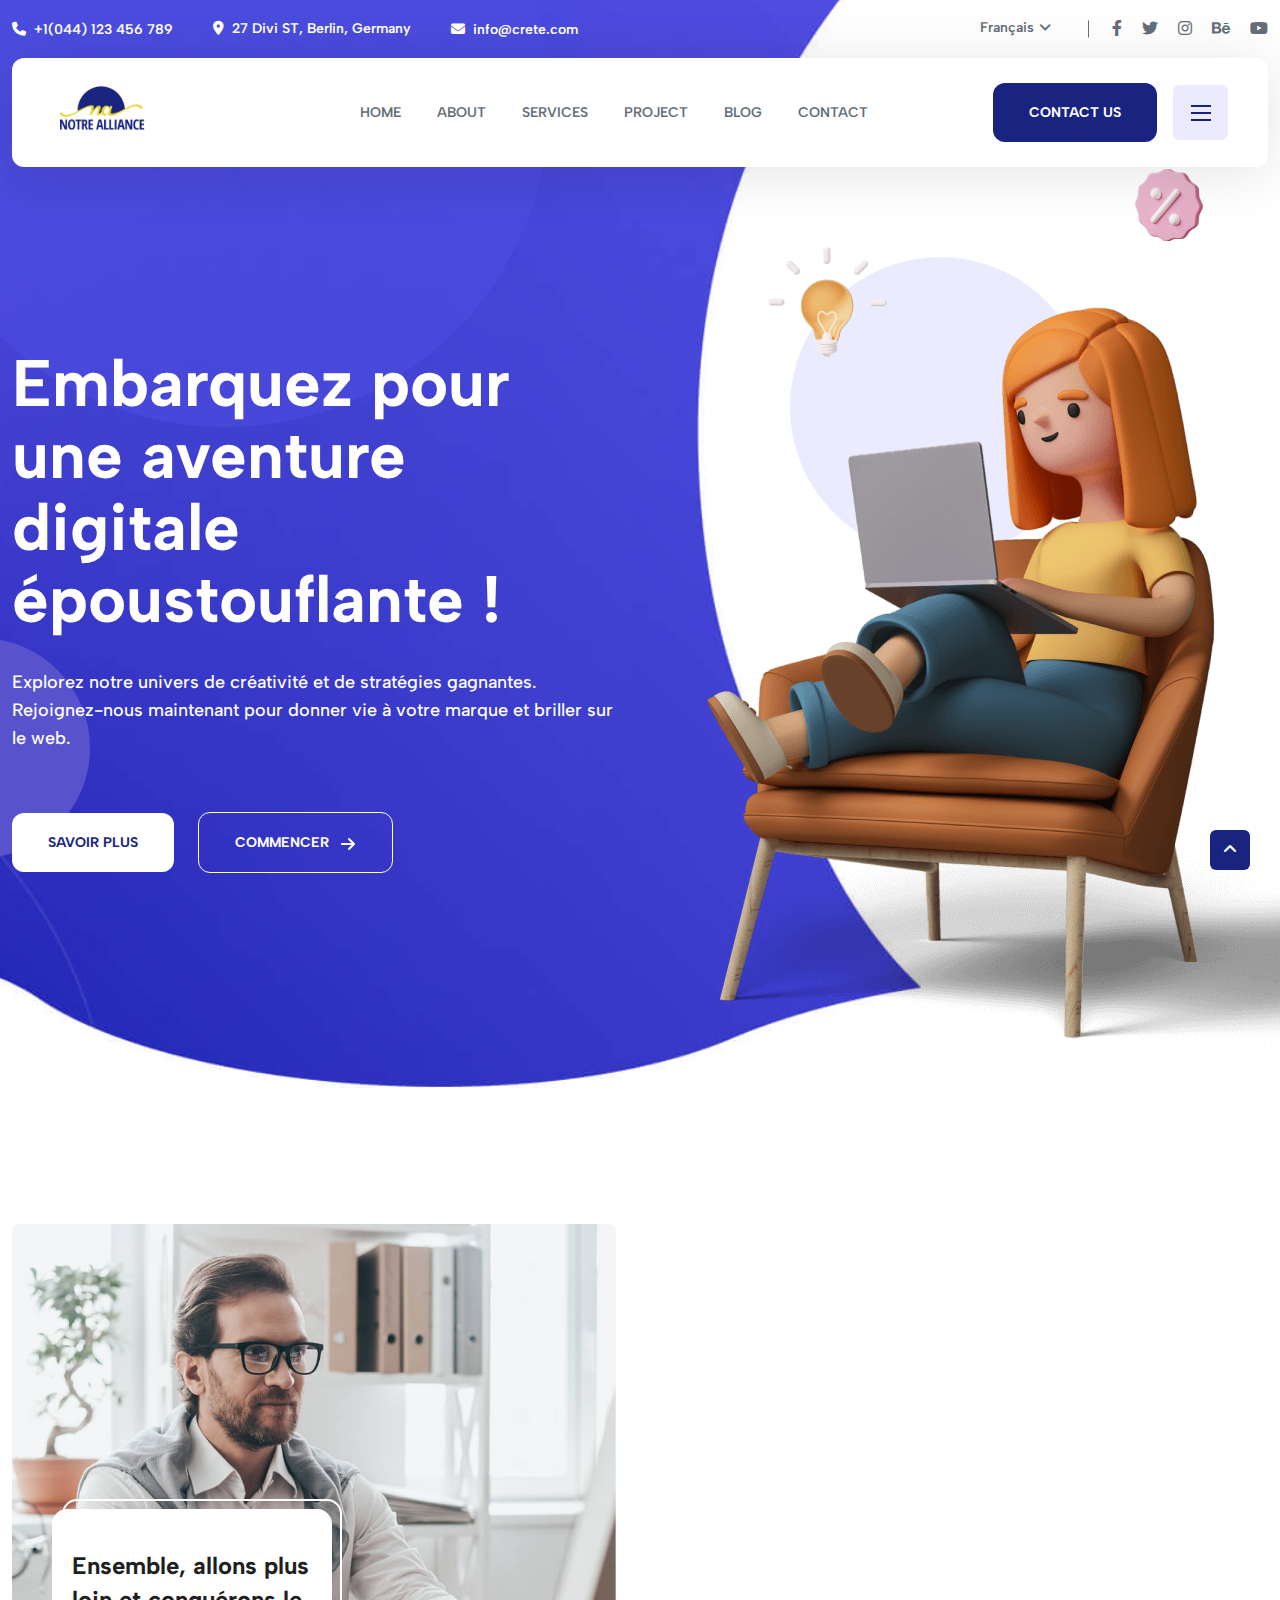
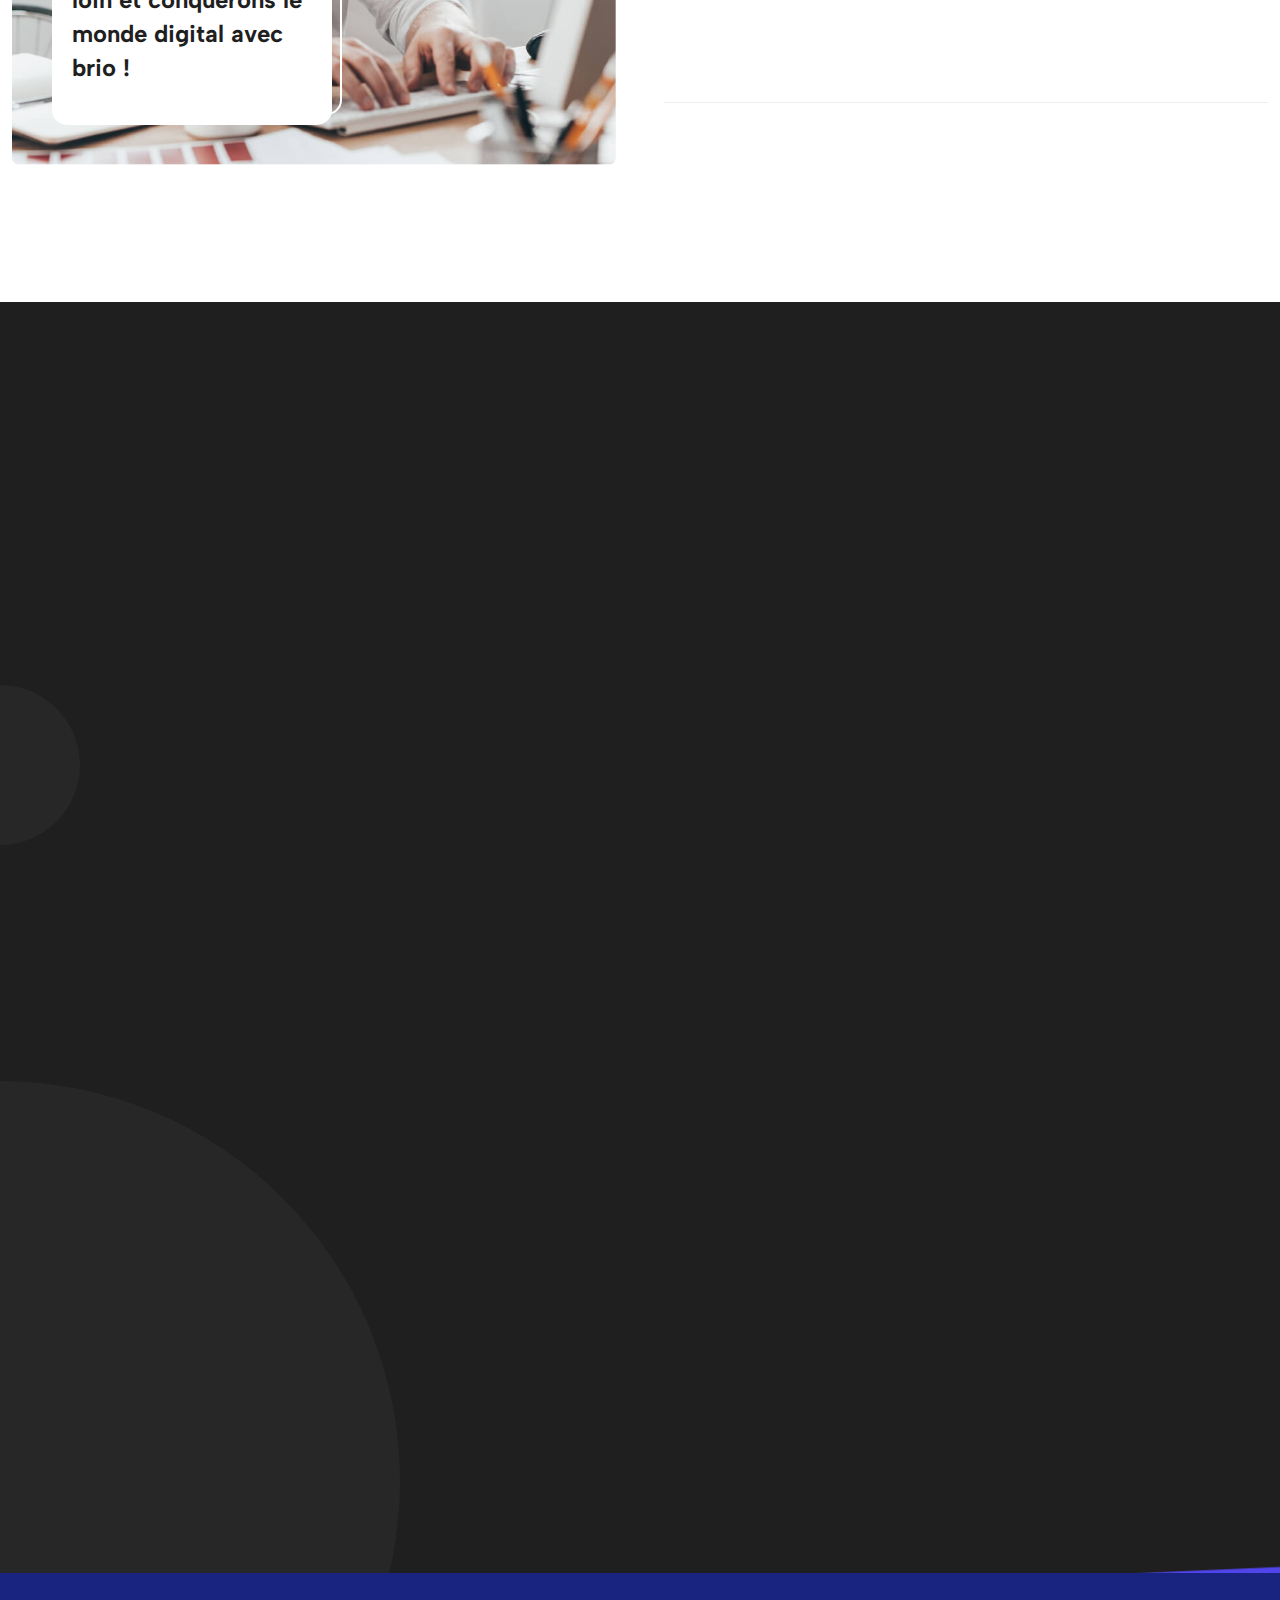
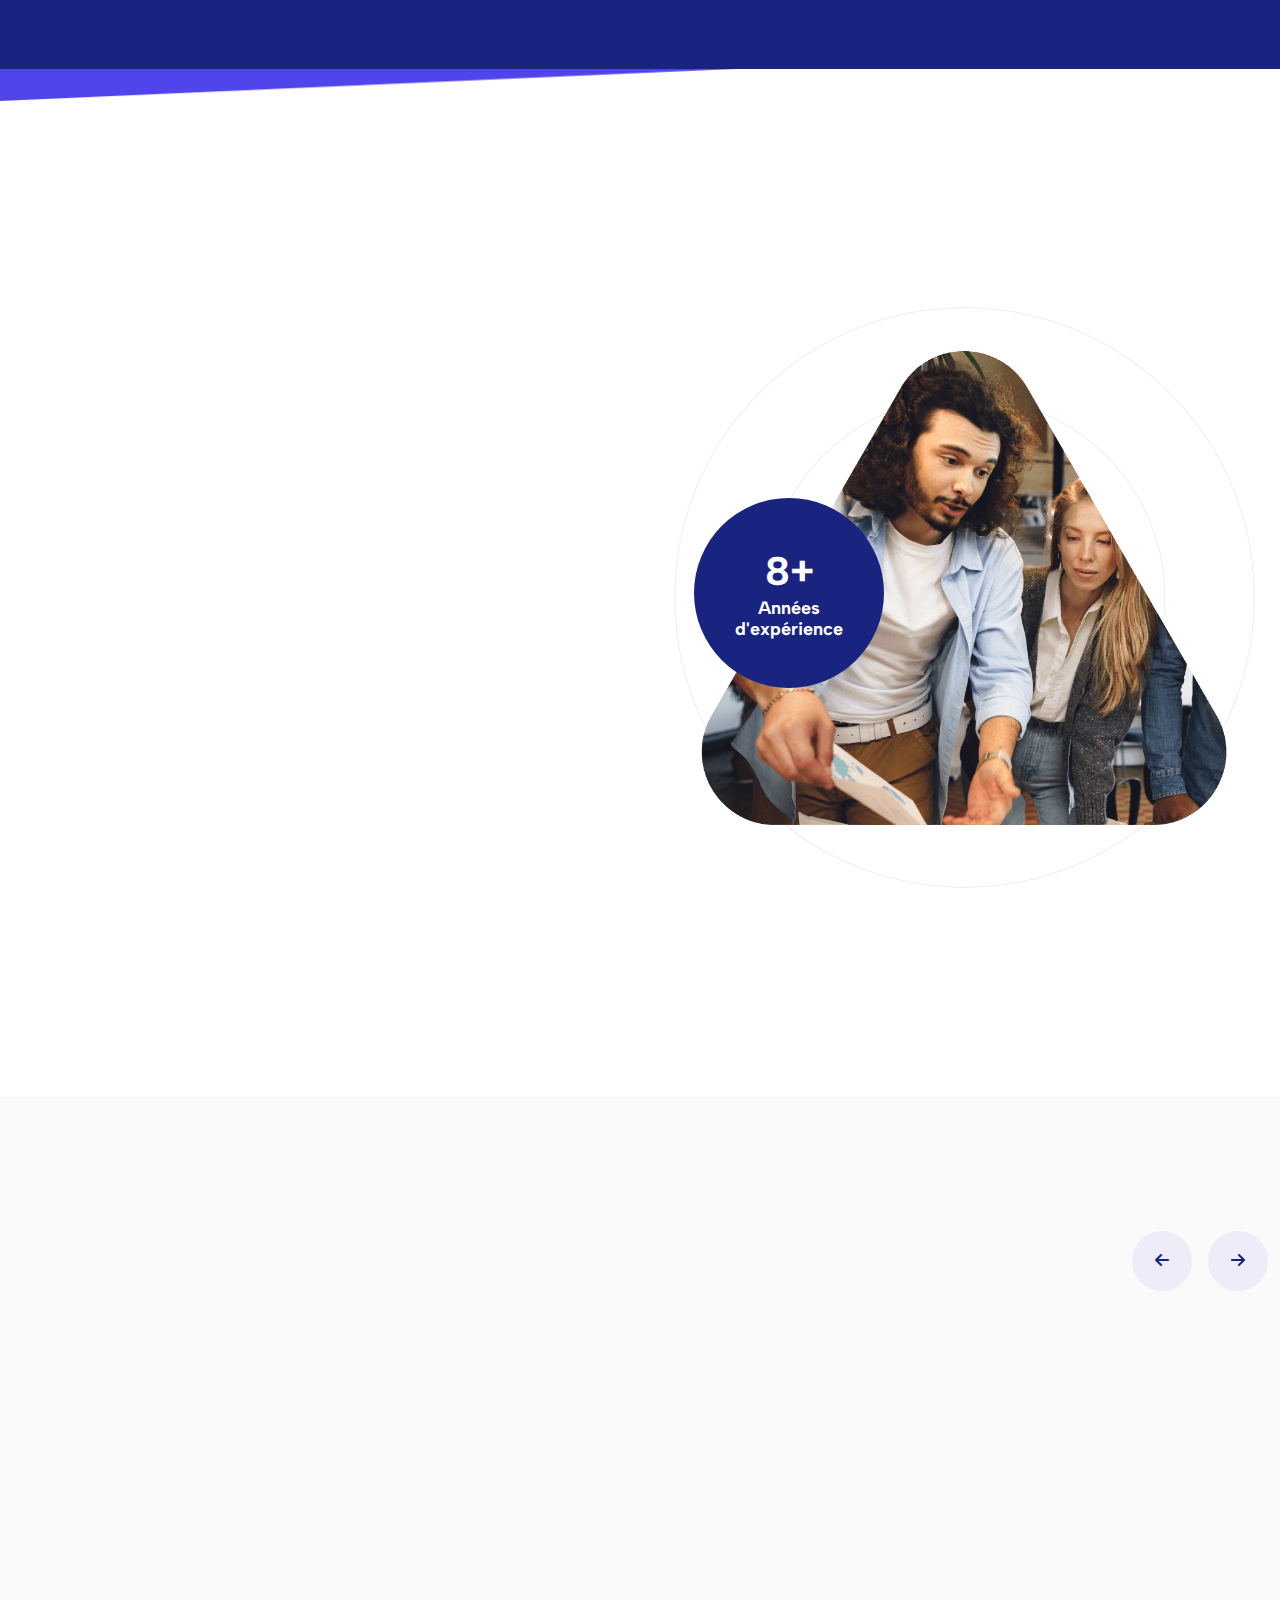
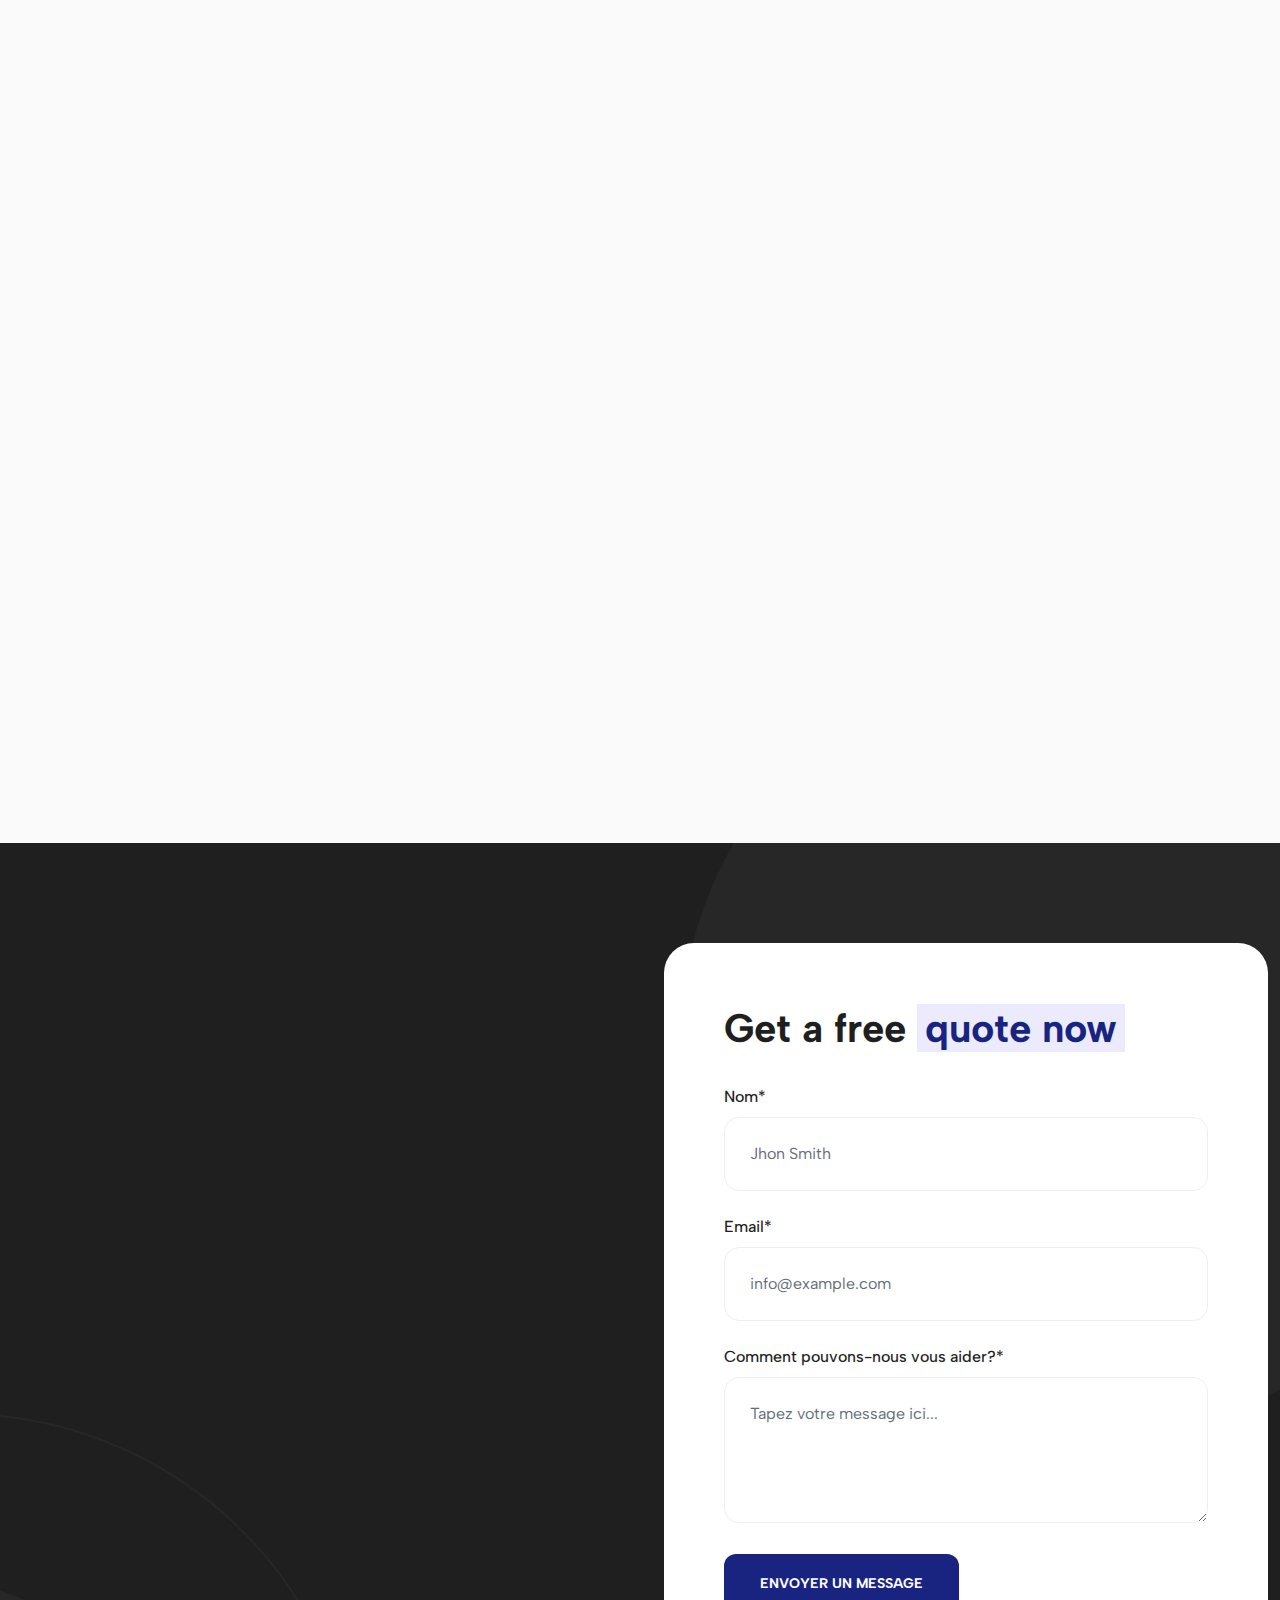
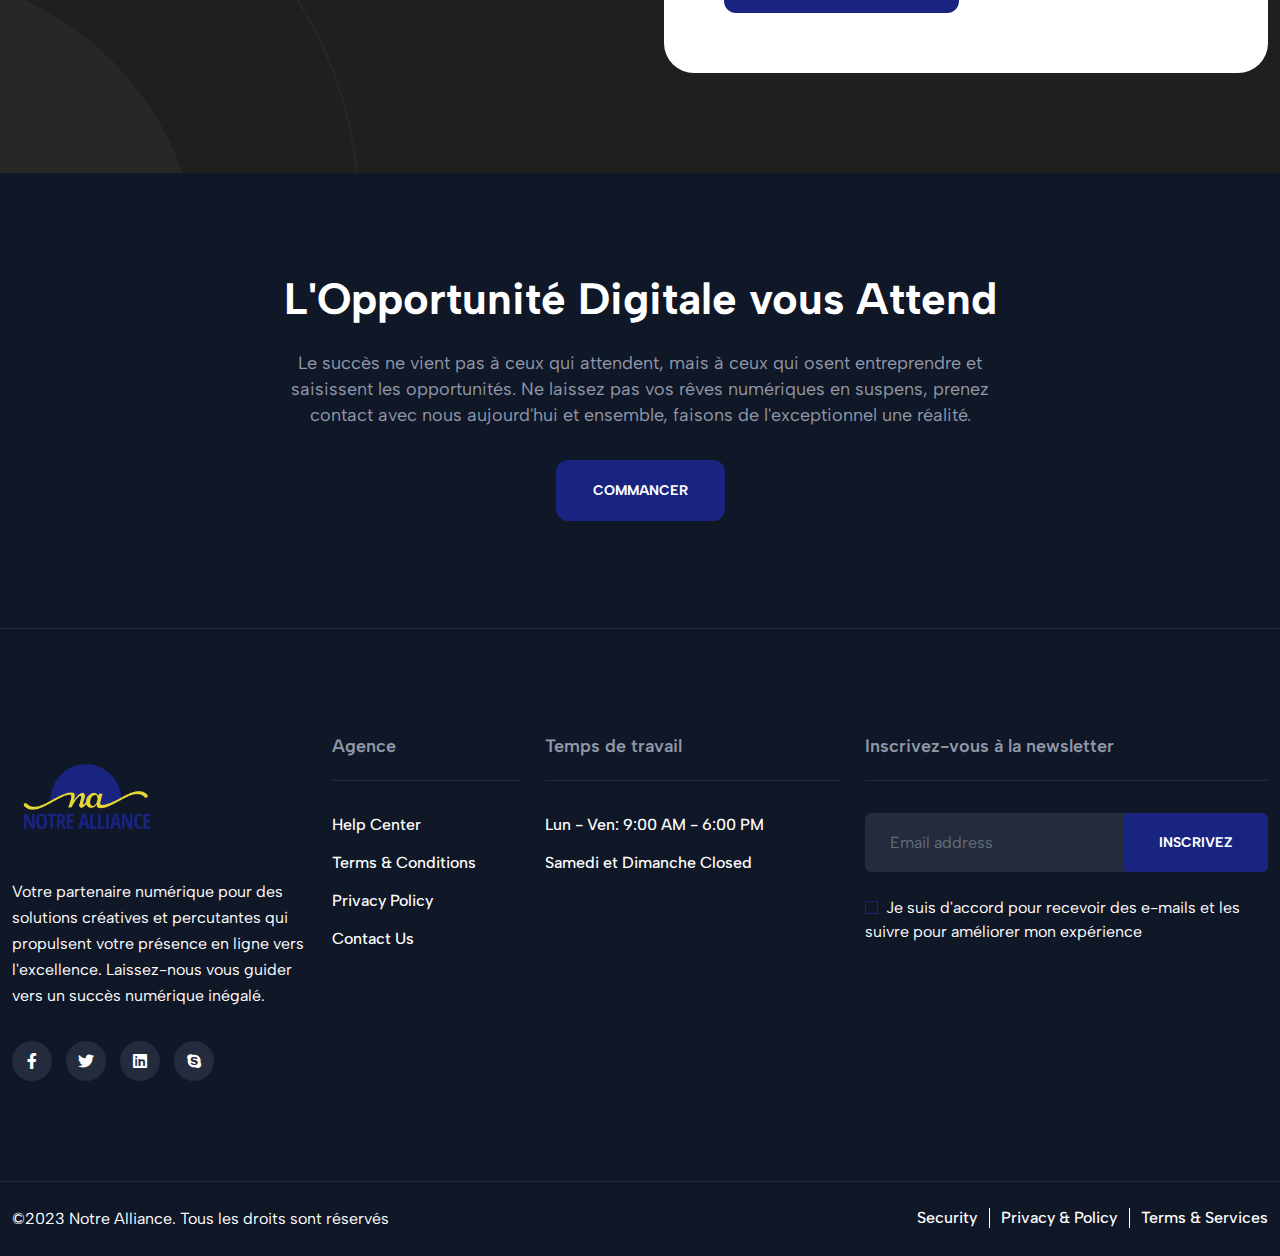
==== commit c60addc8: "Translate To French is Ready" ====
--- a/index.html
+++ b/index.html
@@ -151,13 +151,12 @@
             <div class="row g-4 align-items-center">
                 <div class="col-xl-6 col-lg-7">
                     <div class="hero-content-left">
-                        <span class="cr-subtitle position-relative text-white wow fadeInUp d-inline-block">50% discount on earlly purchase</span>
-                        <h1 class="display-2 mt-4 mb-32 fw-bold wow fadeInUp" data-wow-delay="0.2s">Creating the best digital solution</h1>
-                        <p class="mb-60 text-white lead fw-medium wow fadeInUp" data-wow-delay="0.3s">Malesuada curabitur nascetur viverra sem pulvinar feugiat curae, posuere risus consequat velit bibendum at integer</p>
+                        <h1 class="display-2 mt-4 mb-32 fw-bold wow fadeInUp" data-wow-delay="0.2s">Embarquez pour une aventure digitale époustouflante !</h1>
+                        <p class="mb-60 text-white lead fw-medium wow fadeInUp" data-wow-delay="0.3s">Explorez notre univers de créativité et de stratégies gagnantes. Rejoignez-nous maintenant pour donner vie à votre marque et briller sur le web.</p>
                         <div class="d-flex align-items-center gap-4 flex-wrap">
-                            <a href="#" class="template-btn white-btn wow fadeInUp" data-wow-delay="0.4s">Learn More</a>
+                            <a href="#" class="template-btn white-btn wow fadeInUp" data-wow-delay="0.4s">Savoir Plus</a>
                             <a href="#" class="template-btn primary-outline wow fadeInUp" data-wow-delay="0.5s">
-                                Get Started 
+                                Commencer
                                 <span class="ms-2">
                                     <svg width="15" height="13" viewBox="0 0 15 13" fill="none" xmlns="http://www.w3.org/2000/svg">
                                         <path d="M13.6875 7.71875L8.6875 12.7188C8.5 12.9062 8.25 13 8 13C7.71875 13 7.46875 12.9062 7.28125 12.7188C6.875 12.3438 6.875 11.6875 7.28125 11.3125L10.5625 8H1C0.4375 8 0 7.5625 0 7C0 6.46875 0.4375 6 1 6H10.5625L7.28125 2.71875C6.875 2.34375 6.875 1.6875 7.28125 1.3125C7.65625 0.90625 8.3125 0.90625 8.6875 1.3125L13.6875 6.3125C14.0938 6.6875 14.0938 7.34375 13.6875 7.71875Z" fill="white"/>
@@ -184,24 +183,31 @@
                 <div class="col-xl-6 col-lg-6">
                     <div class="about-left position-relative">
                         <img src="assets/ab-1.jpg" alt="not found" class="img-fluid rounded-3">
-                        <div class="ab-award-box bg-white py-40 px-40 position-absolute z-1">
-                            <h6 class="mb-0">We are since 2002! Over 200 Awards</h6>
+                        <div class="ab-award-box bg-white py-40 px-20 position-absolute z-1">
+                            <h6 class="mb-0">Ensemble, allons plus loin et conquérons le monde digital 
+                                avec brio !</h6>
                         </div>
                     </div>
                 </div>
                 <div class="col-xl-6 col-lg-6">
                     <div class="about-right">
-                        <span class="cr-subtitle fw-semibold primary-text-color position-relative wow fadeInUp d-inline-block">50% discount on early purchase</span>
-                        <h2 class="mb-5 mt-4 wow fadeInUp" data-wow-delay="0.2s">We create digital Ideas that are <span class="primary-text-color primary-bg-light px-2">bigger</span></h2>
-                        <p class="mb-40 wow fadeInUp" data-wow-delay="0.3s">Leo in taciti conubia, arcu dapibus convallis commodo. Bibendum tristique lacus aenean quisque ut <span class="primary-text-color fw-semibold">primis torquent dis eget</span></p>
-                        <div class="d-flex align-items-center gap-4 ab-flex-box flex-wrap flex-sm-nowrap wow fadeInUp" data-wow-delay="0.4s">
+                        <h2 class="mb-5 mt-4 wow fadeInUp" data-wow-delay="0.2s">S'élever au Sommet de l'Excellence <span class="primary-text-color primary-bg-light px-2">Digitale</span></h2>
+                        <p class="mb-40 wow fadeInUp" data-wow-delay="0.3s">Chez <span class="primary-text-color fw-semibold">Notre Alliance</span>, nous repoussons les limites du possible pour vous mener vers des 
+                            sommets inexplorés. Notre passion est de créer des expériences digitales qui éblouissent et 
+                            marquent les esprits.</p>
+                        <div class="d-flex align-items-start gap-4 ab-flex-box flex-wrap flex-sm-nowrap wow fadeInUp" data-wow-delay="0.4s">
                             <img src="assets/ab-2.jpg" alt="not found" class="img-fluid rounded-2">
-                            <p class="mb-0">Leo in taciti conubia, arcu dapibus convallis commodo sour Bibendum tristique lacus aenean quisque ut primis torquent dis eget awesome company feewdbacks</p>   
+                            <p class="mb-0">
+                                Nous croyons que chaque projet est une opportunité de s'élever au sommet de l'excellence 
+                                digitale. Nous cultivons l'innovation, concevons des stratégies percutantes et imaginons des 
+                                concepts uniques pour donner vie à vos ambitions digitales. Embarquez avec nous dans une 
+                                aventure créative, où vos idées prennent une envergure qui dépasse toutes les attentes.                            
+                            </p>   
                         </div>
                         <div class="spacer my-40"></div>
                         <div class="d-flex align-items-center gap-4 flex-wrap">
-                            <a href="#" class="template-btn primary-btn wow fadeInUp" data-wow-delay="0.2s">More About Us</a>
-                            <a href="#" class="template-btn secondary-btn wow fadeInUp" data-wow-delay="0.3s">Get Started</a>
+                            <a href="#" class="template-btn primary-btn wow fadeInUp" data-wow-delay="0.2s">plus à propos de nous</a>
+                            <a href="#" class="template-btn secondary-btn wow fadeInUp" data-wow-delay="0.3s">Commancer</a>
                         </div>
                     </div>
                 </div>
@@ -218,23 +224,25 @@
             <div class="row justify-content-center">
                 <div class="col-xl-6 col-lg-8">
                     <div class="section-title text-center">
-                        <span class="cr-subtitle text-white fw-semibold position-relative d-inline-block wow fadeInUp">50% discount on early purchase</span>
-                        <h2 class="text-white mt-3 mb-4 wow fadeInUp" data-wow-delay="0.2s">Our Service Area</h2>
-                        <p class="mb-0 text-gray fw-medium wow fadeInUp lead" data-wow-delay="0.3s">There are many variations of passages of Lorem Ipsum available, but the majority have suffered alteration, by injected humour.</p>
+                        <h2 class="text-white mt-3 mb-4 wow fadeInUp" data-wow-delay="0.2s">Nos Services</h2>
+                        <p class="mb-0 text-gray fw-medium wow fadeInUp lead" data-wow-delay="0.3s">Une présence digitale qui marque les esprits, des solutions qui vous démarquent.</p>
                     </div> 
                 </div>
             </div>
-            <div class="row justify-content-center g-4 mt-60">
-                <div class="col-md-6">
+            <div class="row justify-content-center  g-4 mt-60">
+                <div class="col-md-4">
                     <div class="d-flex gap-4 service-card bg-white rounded-3 wow fadeInUp">
                         <span class="icon-wrapper flex-shrink-0">
                             <img src="assets/icon-1.svg" alt="icon" class="img-fluid">
                         </span>
                         <div>
                             <h6 class="mb-4">Web Development</h6>
-                            <p class="mb-32 fw-medium">There are many variations of passages of lorem Ipsum available but to the majority have suffered but the into majority have suffered alteration</p>
+                            <p class="mb-32 fw-medium">
+                                Construisons ensemble votre vitrine numérique avec des sites web 
+                                performants et intuitifs, créant une expérience utilisateur immersive et mémorable.
+                            </p>
                             <a href="#" class="explore-btn">
-                                Get Started
+                                Commancer
                                 <span class="ms-2">
                                     <svg width="14" height="14" viewBox="0 0 14 14" fill="none" xmlns="http://www.w3.org/2000/svg">
                                         <path d="M8.25 1.21875L13.75 6.46875C13.9062 6.625 14 6.8125 14 7.03125C14 7.21875 13.9062 7.40625 13.75 7.5625L8.25 12.8125C7.96875 13.0938 7.46875 13.0938 7.1875 12.7812C6.90625 12.5 6.90625 12 7.21875 11.7188L11.375 7.78125H0.75C0.3125 7.78125 0 7.4375 0 7.03125C0 6.59375 0.3125 6.28125 0.75 6.28125H11.375L7.21875 2.3125C6.90625 2.03125 6.90625 1.53125 7.1875 1.25C7.46875 0.9375 7.9375 0.9375 8.25 1.21875Z" fill="#1F1F1F"/>
@@ -244,16 +252,20 @@
                         </div>
                     </div>
                 </div>
-                <div class="col-md-6">
+
+                <div class="col-md-4">
                     <div class="d-flex gap-4 service-card bg-white rounded-3 wow fadeInUp" data-wow-delay="0.2s">
                         <span class="icon-wrapper flex-shrink-0">
                             <img src="assets/icon-2.svg" alt="icon" class="img-fluid">
                         </span>
                         <div>
-                            <h6 class="mb-4">Digital Marketing</h6>
-                            <p class="mb-32 fw-medium">There are many variations of passages of lorem Ipsum available but to the majority have suffered but the into majority have suffered alteration</p>
+                            <h6 class="mb-4">Gestion des Réseaux Sociaux</h6>
+                            <p class="mb-32 fw-medium">
+                                Boostez votre présence en ligne grâce à une gestion stratégique 
+                                de vos réseaux sociaux, engageant votre audience et renforçant la notoriété de votre marque.                            
+                            </p>
                             <a href="#" class="explore-btn">
-                                Get Started
+                                Commancer
                                 <span class="ms-2">
                                     <svg width="14" height="14" viewBox="0 0 14 14" fill="none" xmlns="http://www.w3.org/2000/svg">
                                         <path d="M8.25 1.21875L13.75 6.46875C13.9062 6.625 14 6.8125 14 7.03125C14 7.21875 13.9062 7.40625 13.75 7.5625L8.25 12.8125C7.96875 13.0938 7.46875 13.0938 7.1875 12.7812C6.90625 12.5 6.90625 12 7.21875 11.7188L11.375 7.78125H0.75C0.3125 7.78125 0 7.4375 0 7.03125C0 6.59375 0.3125 6.28125 0.75 6.28125H11.375L7.21875 2.3125C6.90625 2.03125 6.90625 1.53125 7.1875 1.25C7.46875 0.9375 7.9375 0.9375 8.25 1.21875Z" fill="#1F1F1F"/>
@@ -263,16 +275,20 @@
                         </div>
                     </div>
                 </div>
-                <div class="col-md-6">
+
+                <div class="col-md-4">
                     <div class="d-flex gap-4 service-card bg-white rounded-3 wow fadeInUp" data-wow-delay="0.3s">
                         <span class="icon-wrapper flex-shrink-0">
                             <img src="assets/icon-4.svg" alt="icon" class="img-fluid">
                         </span>
                         <div>
-                            <h6 class="mb-4">Technology Solution</h6>
-                            <p class="mb-32 fw-medium">There are many variations of passages of lorem Ipsum available but to the majority have suffered but the into majority have suffered alteration</p>
+                            <h6 class="mb-4">Branding </h6>
+                            <p class="mb-32 fw-medium">
+                                Révélez l'essence de votre marque au monde avec une identité visuelle distinctive, 
+                                exprimant vos valeurs et captant l'attention de votre public cible.                            
+                            </p>
                             <a href="#" class="explore-btn">
-                                Get Started
+                                Commancer
                                 <span class="ms-2">
                                     <svg width="14" height="14" viewBox="0 0 14 14" fill="none" xmlns="http://www.w3.org/2000/svg">
                                         <path d="M8.25 1.21875L13.75 6.46875C13.9062 6.625 14 6.8125 14 7.03125C14 7.21875 13.9062 7.40625 13.75 7.5625L8.25 12.8125C7.96875 13.0938 7.46875 13.0938 7.1875 12.7812C6.90625 12.5 6.90625 12 7.21875 11.7188L11.375 7.78125H0.75C0.3125 7.78125 0 7.4375 0 7.03125C0 6.59375 0.3125 6.28125 0.75 6.28125H11.375L7.21875 2.3125C6.90625 2.03125 6.90625 1.53125 7.1875 1.25C7.46875 0.9375 7.9375 0.9375 8.25 1.21875Z" fill="#1F1F1F"/>
@@ -282,16 +298,66 @@
                         </div>
                     </div>
                 </div>
-                <div class="col-md-6">
+
+                <div class="col-md-4">
                     <div class="d-flex gap-4 service-card bg-white rounded-3 wow fadeInUp" data-wow-delay="0.4s">
                         <span class="icon-wrapper flex-shrink-0">
                             <img src="assets/icon-3.svg" alt="icon" class="img-fluid">
                         </span>
                         <div>
-                            <h6 class="mb-4">Content Strategy</h6>
-                            <p class="mb-32 fw-medium">There are many variations of passages of lorem Ipsum available but to the majority have suffered but the into majority have suffered alteration</p>
+                            <h6 class="mb-4">Conception Graphique</h6>
+                            <p class="mb-32 fw-medium">
+                                Des designs créatifs qui racontent votre histoire, alliant esthétique et 
+                                efficacité pour faire briller votre communication visuelle.                            
+                            </p>
                             <a href="#" class="explore-btn">
-                                Get Started
+                                Commancer
+                                <span class="ms-2">
+                                    <svg width="14" height="14" viewBox="0 0 14 14" fill="none" xmlns="http://www.w3.org/2000/svg">
+                                        <path d="M8.25 1.21875L13.75 6.46875C13.9062 6.625 14 6.8125 14 7.03125C14 7.21875 13.9062 7.40625 13.75 7.5625L8.25 12.8125C7.96875 13.0938 7.46875 13.0938 7.1875 12.7812C6.90625 12.5 6.90625 12 7.21875 11.7188L11.375 7.78125H0.75C0.3125 7.78125 0 7.4375 0 7.03125C0 6.59375 0.3125 6.28125 0.75 6.28125H11.375L7.21875 2.3125C6.90625 2.03125 6.90625 1.53125 7.1875 1.25C7.46875 0.9375 7.9375 0.9375 8.25 1.21875Z" fill="#1F1F1F"/>
+                                    </svg>
+                                </span>
+                            </a>
+                        </div>
+                    </div>
+                </div>
+
+                <div class="col-md-4">
+                    <div class="d-flex gap-4 service-card bg-white rounded-3 wow fadeInUp" data-wow-delay="0.4s">
+                        <span class="icon-wrapper flex-shrink-0">
+                            <img src="assets/icon-3.svg" alt="icon" class="img-fluid">
+                        </span>
+                        <div>
+                            <h6 class="mb-4">Shooting et Production Vidéo</h6>
+                            <p class="mb-32 fw-medium">
+                                Donnez vie à vos idées avec des vidéos percutantes, capturant 
+                                l'essence de votre marque et transmettant votre message de manière saisissante.
+                            </p>
+                            <a href="#" class="explore-btn">
+                                Commancer
+                                <span class="ms-2">
+                                    <svg width="14" height="14" viewBox="0 0 14 14" fill="none" xmlns="http://www.w3.org/2000/svg">
+                                        <path d="M8.25 1.21875L13.75 6.46875C13.9062 6.625 14 6.8125 14 7.03125C14 7.21875 13.9062 7.40625 13.75 7.5625L8.25 12.8125C7.96875 13.0938 7.46875 13.0938 7.1875 12.7812C6.90625 12.5 6.90625 12 7.21875 11.7188L11.375 7.78125H0.75C0.3125 7.78125 0 7.4375 0 7.03125C0 6.59375 0.3125 6.28125 0.75 6.28125H11.375L7.21875 2.3125C6.90625 2.03125 6.90625 1.53125 7.1875 1.25C7.46875 0.9375 7.9375 0.9375 8.25 1.21875Z" fill="#1F1F1F"/>
+                                    </svg>
+                                </span>
+                            </a>
+                        </div>
+                    </div>
+                </div>
+
+                <div class="col-md-4">
+                    <div class="d-flex gap-4 service-card bg-white rounded-3 wow fadeInUp" data-wow-delay="0.4s">
+                        <span class="icon-wrapper flex-shrink-0">
+                            <img src="assets/icon-3.svg" alt="icon" class="img-fluid">
+                        </span>
+                        <div>
+                            <h6 class="mb-4">Publicité Digitale</h6>
+                            <p class="mb-32 fw-medium">
+                                Atteignez de nouveaux horizons avec des campagnes publicitaires ciblées et 
+                                innovantes, générant des résultats concrets pour votre entreprise.                            
+                            </p>
+                            <a href="#" class="explore-btn">
+                                Commancer
                                 <span class="ms-2">
                                     <svg width="14" height="14" viewBox="0 0 14 14" fill="none" xmlns="http://www.w3.org/2000/svg">
                                         <path d="M8.25 1.21875L13.75 6.46875C13.9062 6.625 14 6.8125 14 7.03125C14 7.21875 13.9062 7.40625 13.75 7.5625L8.25 12.8125C7.96875 13.0938 7.46875 13.0938 7.1875 12.7812C6.90625 12.5 6.90625 12 7.21875 11.7188L11.375 7.78125H0.75C0.3125 7.78125 0 7.4375 0 7.03125C0 6.59375 0.3125 6.28125 0.75 6.28125H11.375L7.21875 2.3125C6.90625 2.03125 6.90625 1.53125 7.1875 1.25C7.46875 0.9375 7.9375 0.9375 8.25 1.21875Z" fill="#1F1F1F"/>
@@ -329,9 +395,11 @@
             <div class="row align-items-center justify-content-between g-5">
                 <div class="col-xl-5 col-lg-6">
                     <div class="exp-content">
-                        <span class="cr-subtitle fw-semibold position-relative primary-text-color wow fadeInUp d-inline-block">50% discount on earyly purchase</span>
-                        <h2 class="mt-4 mb-4 wow fadeInUp" data-wow-delay="0.2s">Work With Our Full Time <span class="primary-text-color primary-bg-light px-2">Experts</span></h2>
-                        <p class="mb-5 wow fadeInUp" data-wow-delay="0.3s">Leo in taciti conubia, arcu dapibus convallis commodo. Bibendum tristique lacus aenean quisque ut <span class="primary-text-color">primis torquent dis eget</span></p>
+                        <h2 class="mt-4 mb-4 wow fadeInUp" data-wow-delay="0.2s">Notre Équipe <span class="primary-text-color primary-bg-light px-2">Experts</span> à Votre Service</h2>
+                        <p class="mb-5 wow fadeInUp" data-wow-delay="0.3s">
+                            Découvrez l'excellence de notre équipe, dédiée à faire briller votre marque dans le monde 
+                            numérique.                        
+                        </p>
                         <div class="cta-box bg-white rounded-3 theme-shadow wow fadeInUp" data-wow-delay="0.4s">
                             <div class="d-flex gap-3 flex-wrap flex-sm-nowrap"> 
                                 <span class="icon-wrapper primary-bg-light rounded-circle d-flex align-items-center justify-content-center flex-shrink-0">
@@ -340,12 +408,15 @@
                                     </svg>
                                 </span>
                                 <div>
-                                    <h6 class="mb-20">The best agency solution 2023</h6>
-                                    <p class="mb-0">These tools will allow you to handle tasks such hanging sves assemble furniture</p>
+                                    <h6 class="mb-20">L'Agence Incontournable de 2023</h6>
+                                    <p class="mb-0">
+                                        Laissez-nous vous montrer pourquoi nous sommes reconnus comme la meilleure agence, offrant 
+                                        des solutions inégalées qui propulsent votre succès.
+                                    </p>
                                 </div>
                             </div>
                             <div class="d-flex align-items-center gap-4 mt-40 flex-wrap">
-                                <a href="#" class="template-btn primary-btn">Learn More</a>
+                                <a href="#" class="template-btn primary-btn">Savoir Plus</a>
                                 <a href="tel:2521582693">
                                     <div class="cta-call-btn d-flex align-items-center gap-2">
                                         <span class="icon-tel rounded-circle">
@@ -367,8 +438,8 @@
                     <div class="exp-right position-relative">
                         <img src="assets/team-meeting.png" alt="not found" class="img-fluid js-tilt">
                         <div class="exp-year-box position-absolute rounded-circle">
-                            <h3 class="text-white"><span class="counter">25</span>+</h3>
-                            <h6 class="mb-0 text-white fs-18">Years of Experience</h6>
+                            <h3 class="text-white"><span class="counter">8</span>+</h3>
+                            <h6 class="mb-0 text-white fs-18">Années d'expérience</h6>
                         </div>
                     </div>
                 </div>
@@ -384,8 +455,7 @@
             <div class="row">
                 <div class="col-xl-6">
                     <div class="section-title">
-                        <span class="cr-subtitle position-relative primary-text-color fw-semibold d-inline-block wow fadeInUp">50% discount on early purchase</span>
-                        <h2 class="mb-0 mt-4 wow fadeInUp" data-wow-delay="0.2s">Our Creative <span class="primary-text-color primary-bg-light px-2">Works</span></h2>
+                        <h2 class="mb-0 mt-4 wow fadeInUp" data-wow-delay="0.2s">Nos <span class="primary-text-color primary-bg-light px-2">Créations</span></h2>
                     </div>
                 </div>
             </div>
@@ -552,9 +622,12 @@
             <div class="row align-items-center g-5">
                 <div class="col-xl-6">
                     <div class="contact-info">
-                        <span class="cr-subtitle text-white position-relative fw-semibold wow fadeInUp d-inline-block">100% discount on early purchase</span>
-                        <h2 class="mb-4 mt-4 text-white wow fadeInUp" data-wow-delay="0.2s">Let's Work Together</h2>
-                        <p class="lead fw-medium wow fadeInUp" data-wow-delay="0.3s">Interdum condimentum congue conubia netus neque lentesque curabitur etiam nisl montes, gravida luctus nec morbi dignissim ridiculus nam hendrerit ullamcorper, euismod</p>
+                        <h2 class="mb-4 mt-4 text-white wow fadeInUp" data-wow-delay="0.2s">Écrivons ensemble votre succès digital</h2>
+                        <p class="lead fw-medium wow fadeInUp" data-wow-delay="0.3s">
+                            Démarrer votre voyage vers une présence en ligne exceptionnelle. Notre équipe d'experts est 
+                            impatiente de créer des solutions sur mesure qui donneront vie à vos idées et feront briller votre 
+                            marque dans l'univers digital. Ensemble, bâtissons un futur numérique audacieux et réussi !                        
+                        </p>
                         <ul class="contact-info-list mt-5">
                             <li class="d-flex align-items-center gap-4 wow fadeInUp" data-wow-delay="0.1s">
                                 <span class="icon d-inline-flex align-items-center justify-content-center rounded-circle bg-white flex-shrink-0">
@@ -591,7 +664,7 @@
                         <h3 class="mb-32">Get a free <span class="primary-bg-light primary-text-color px-2">quote now</span></h3>
                         <form class="contact-form">
                             <label>
-                                Name*
+                                Nom*
                                 <input type="text" placeholder="Jhon Smith" class="theme-input mt-2">
                             </label>
                             <label>
@@ -599,10 +672,10 @@
                                 <input type="email" placeholder="info@example.com" class="theme-input mt-2">
                             </label>
                             <label>
-                                How can we help you?*
-                                <textarea class="theme-input mt-2" placeholder="Type your message here..." rows="4"></textarea>
+                                Comment pouvons-nous vous aider?*
+                                <textarea class="theme-input mt-2" placeholder="Tapez votre message ici..." rows="4"></textarea>
                             </label>
-                            <button type="submit" class="template-btn primary-btn">Submit Message</button>
+                            <button type="submit" class="template-btn primary-btn">Envoyer un message</button>
                         </form>
                     </div>
                 </div>
@@ -620,9 +693,11 @@
             <div class="row justify-content-center mb-100">
                 <div class="col-xl-7">
                     <div class="text-center">
-                        <h2 class="text-white mb-4">Have a Project in Mind?</h2>
-                        <p class="mb-32">Luctus sapien pellentesque arcu fermentum accumsan tempus nam facilisis ullamcorper,</p>
-                        <a href="#" class="template-btn primary-btn">Get Started</a>
+                        <h2 class="text-white mb-4">L'Opportunité Digitale vous Attend</h2>
+                        <p class="mb-32">Le succès ne vient pas à ceux qui attendent, mais à ceux qui osent entreprendre et saisissent les 
+                            opportunités. Ne laissez pas vos rêves numériques en suspens, prenez contact avec nous 
+                            aujourd'hui et ensemble, faisons de l'exceptionnel une réalité.</p>
+                        <a href="#" class="template-btn primary-btn">Commancer</a>
                     </div>
                 </div>
             </div>
@@ -634,7 +709,12 @@
                 <div class="col-xl-3 col-lg-4">
                     <div class="footer-widget text-widget">
                         <img src="assets/logo.png" width="150" height="150" alt="logo" class="img-fluid">
-                        <p class="my-32 text-white">Tempus nula rhoncus euismod curae masa cras justo quisque semper usto molestie primis porttitor </p> 
+                        <p class="my-32 text-white">
+                            Votre partenaire numérique pour des solutions 
+                            créatives et percutantes qui propulsent votre 
+                            présence en ligne vers l'excellence. Laissez-nous 
+                            vous guider vers un succès numérique inégalé.
+                        </p> 
                         <div class="footer-social">
                             <a href="#"><i class="fab fa-facebook-f"></i></a>
                             <a href="#"><i class="fab fa-twitter"></i></a>
@@ -645,7 +725,7 @@
                 </div>
                 <div class="col-xl-2 col-lg-4">
                     <div class="footer-widget nav-widget">
-                        <h6 class="widget-title">Company</h6>
+                        <h6 class="widget-title">Agence</h6>
                         <ul class="footer-links">
                             <li><a href="#">Help Center</a></li>
                             <li><a href="#">Terms & Conditions</a></li>
@@ -656,27 +736,26 @@
                 </div>
                 <div class="col-xl-3 col-lg-4">
                     <div class="footer-widget schedule-widget">
-                        <h6 class="widget-title">Working Time</h6>
+                        <h6 class="widget-title">Temps de travail</h6>
                         <ul class="schedule-list">
-                            <li>Mon - Fri: 9:00 AM - 5:00 PM</li>
-                            <li>Saturday: 10:00 AM - 6:00 PM</li>
-                            <li>Sunday Closed</li>
+                            <li>Lun - Ven: 9:00 AM - 6:00 PM</li>
+                            <li>Samedi et Dimanche Closed</li>
                         </ul>
                     </div>
                 </div>
                 <div class="col-xl-4 col-lg-4">
                     <div class="footer-widget footer-newsletter">
-                        <h6 class="widget-title">Sign up for the newsletter</h6>
+                        <h6 class="widget-title">Inscrivez-vous à la newsletter</h6>
                         <form>
                             <div class="newsletter-form d-flex align-items-center">
                                 <input type="email" placeholder="Email address" class="theme-input">
-                                <button type="submit" class="template-btn primary-btn">Sign Up</button>
+                                <button type="submit" class="template-btn primary-btn">Inscrivez</button>
                             </div>
                             <label class="text-white mt-4">
                                 <span class="me-2 d-inline-block">
                                     <input type="checkbox">
                                     <span><i class="fas fa-check"></i></span>
-                                </span>I'm okay with getting emails and having that tracked to improve my experience
+                                </span>Je suis d'accord pour recevoir des e-mails et les suivre pour améliorer mon expérience
                             </label>
                         </form>
                     </div>
@@ -689,7 +768,7 @@
             <div class="row">
                 <div class="col-md-6">
                     <div class="copyright-text">
-                        <p class="mb-0 text-white">&copy;2023 Notre Alliance. All Rights Reserved</p>
+                        <p class="mb-0 text-white">&copy;2023 Notre Alliance. Tous les droits sont réservés</p>
                     </div>
                 </div>
                 <div class="col-md-6">
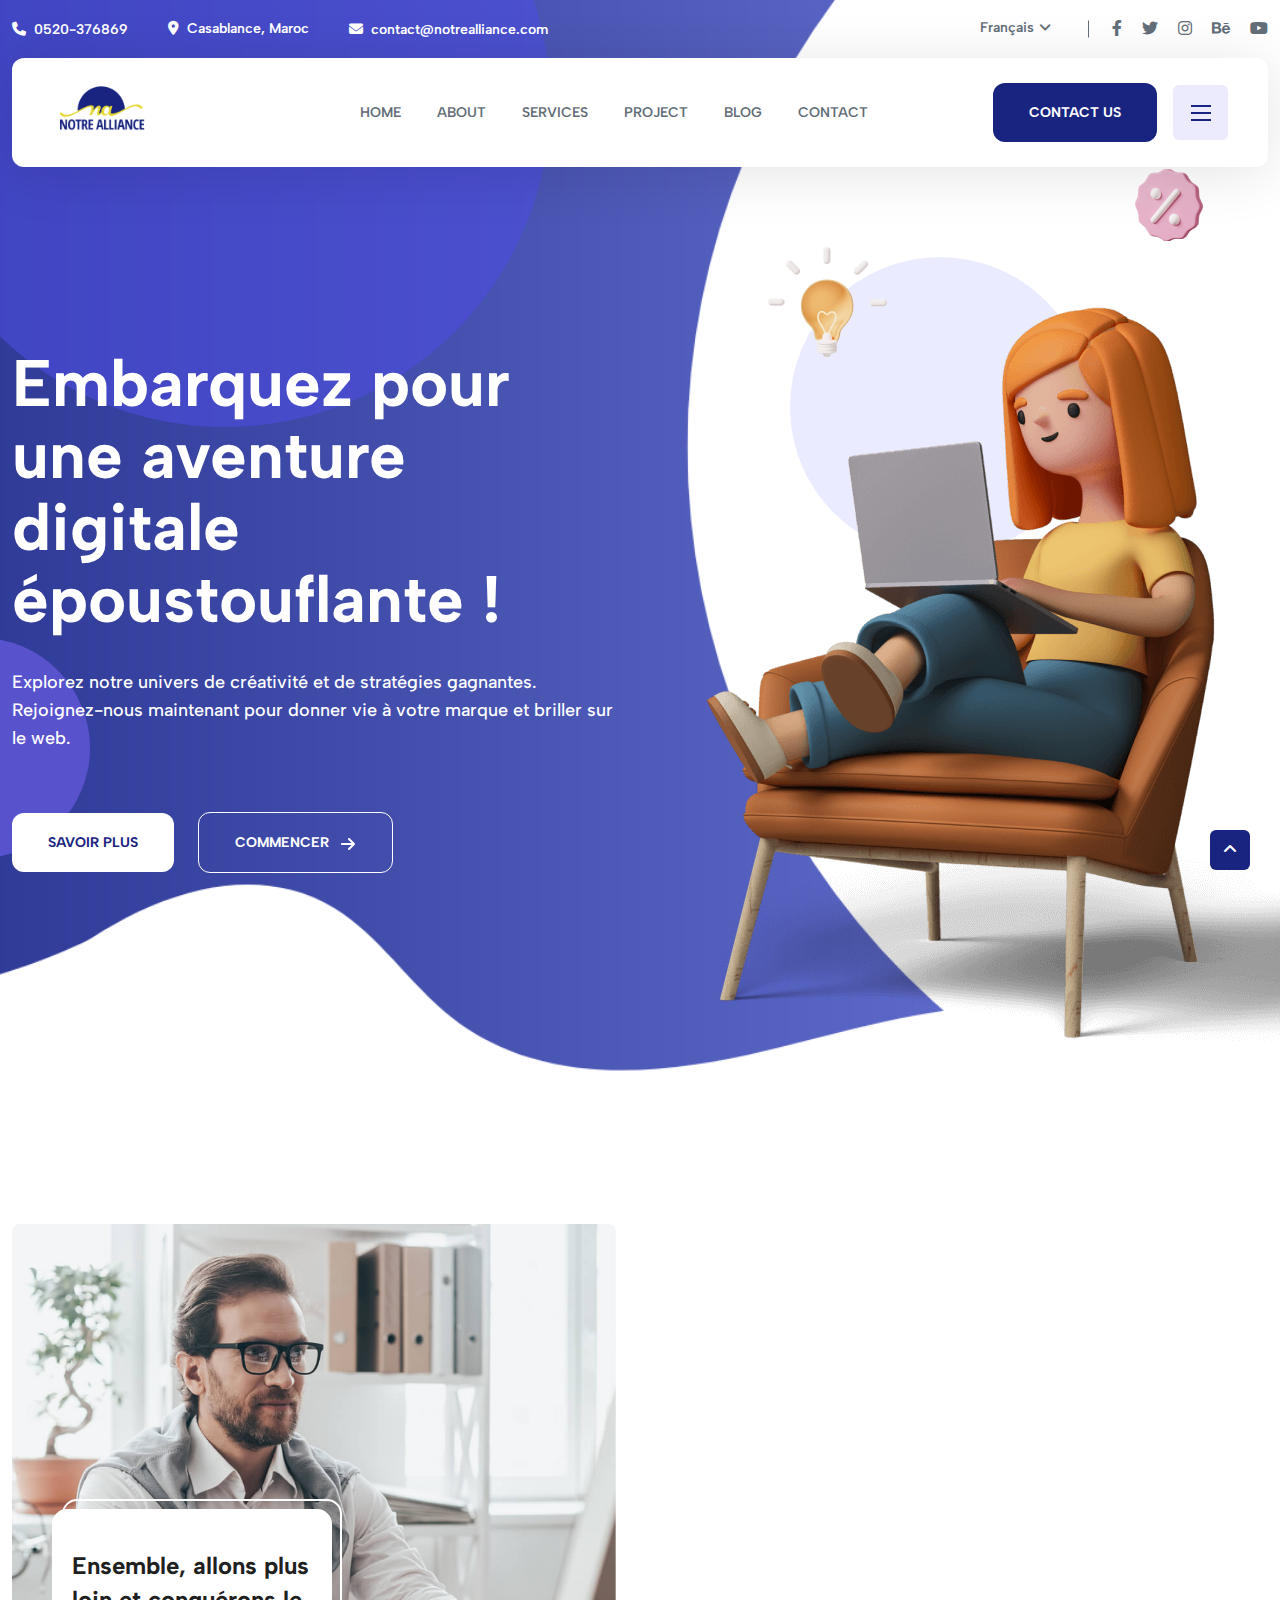
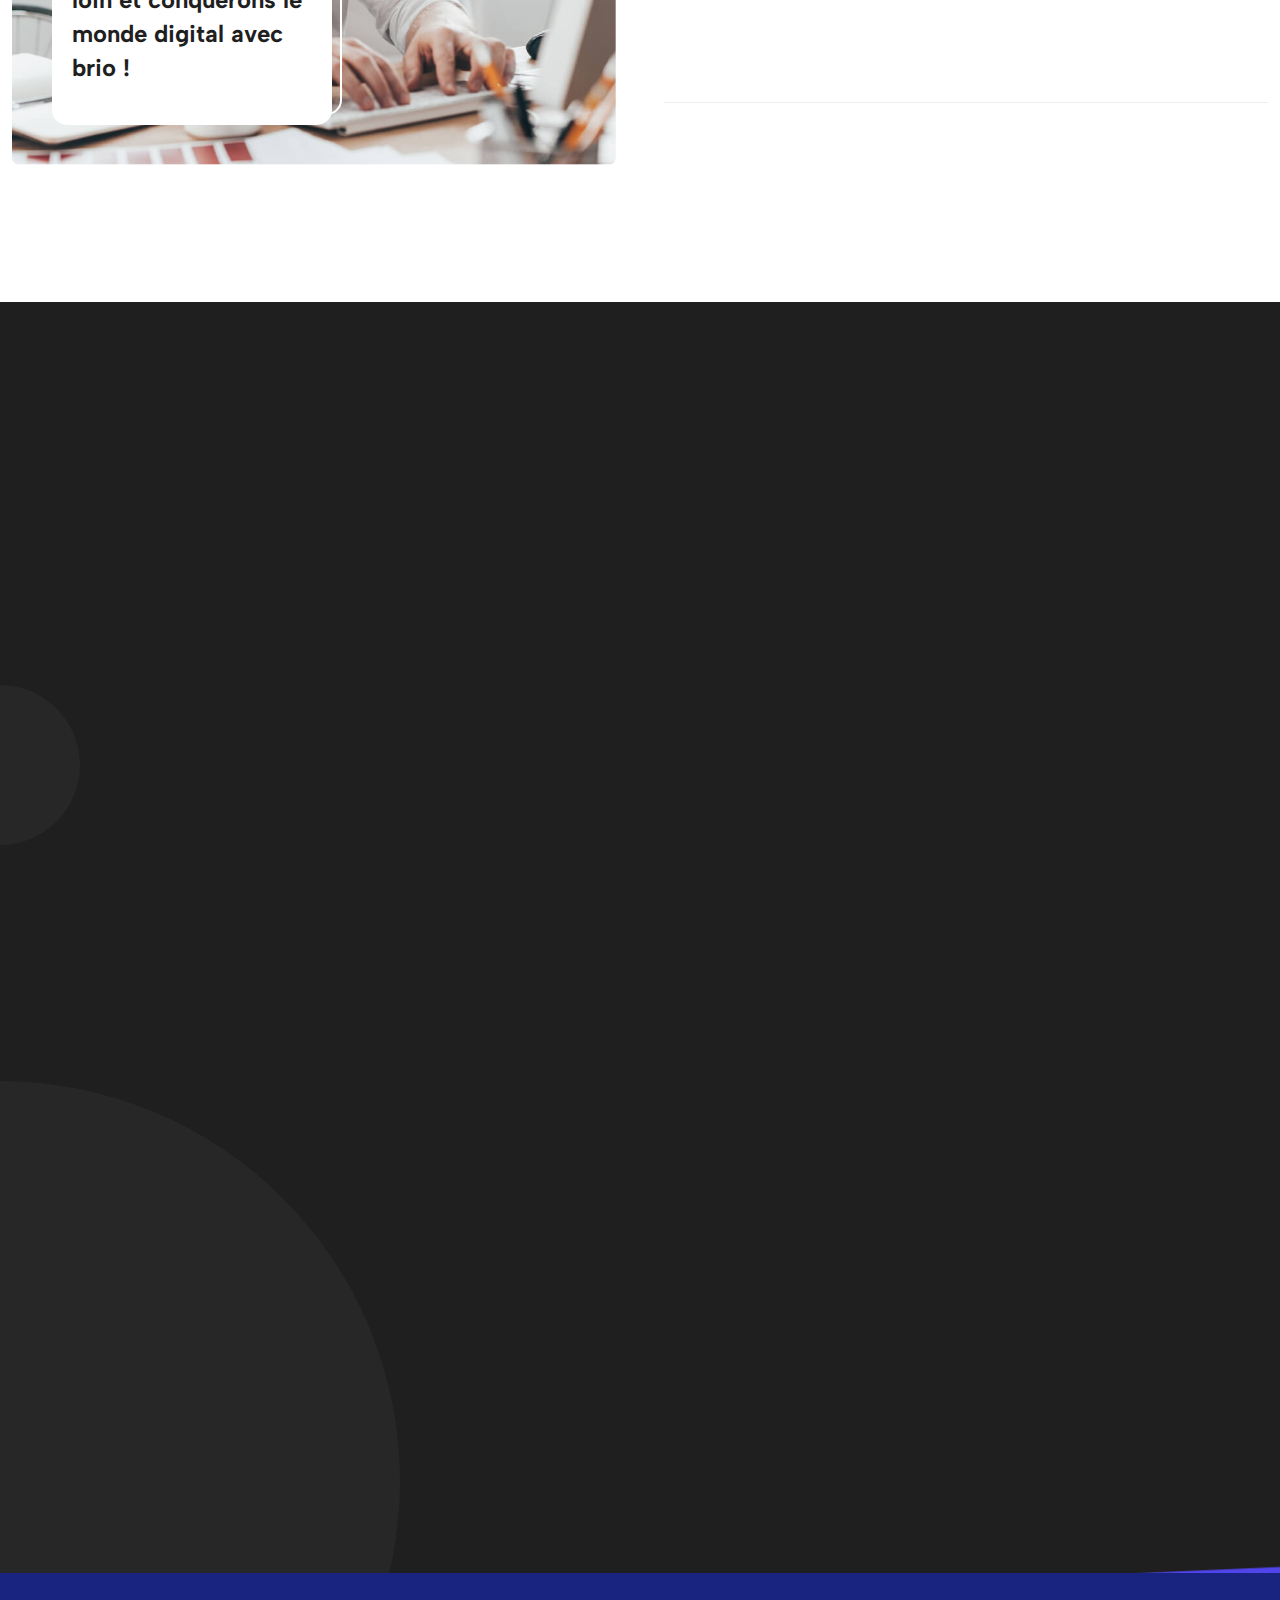
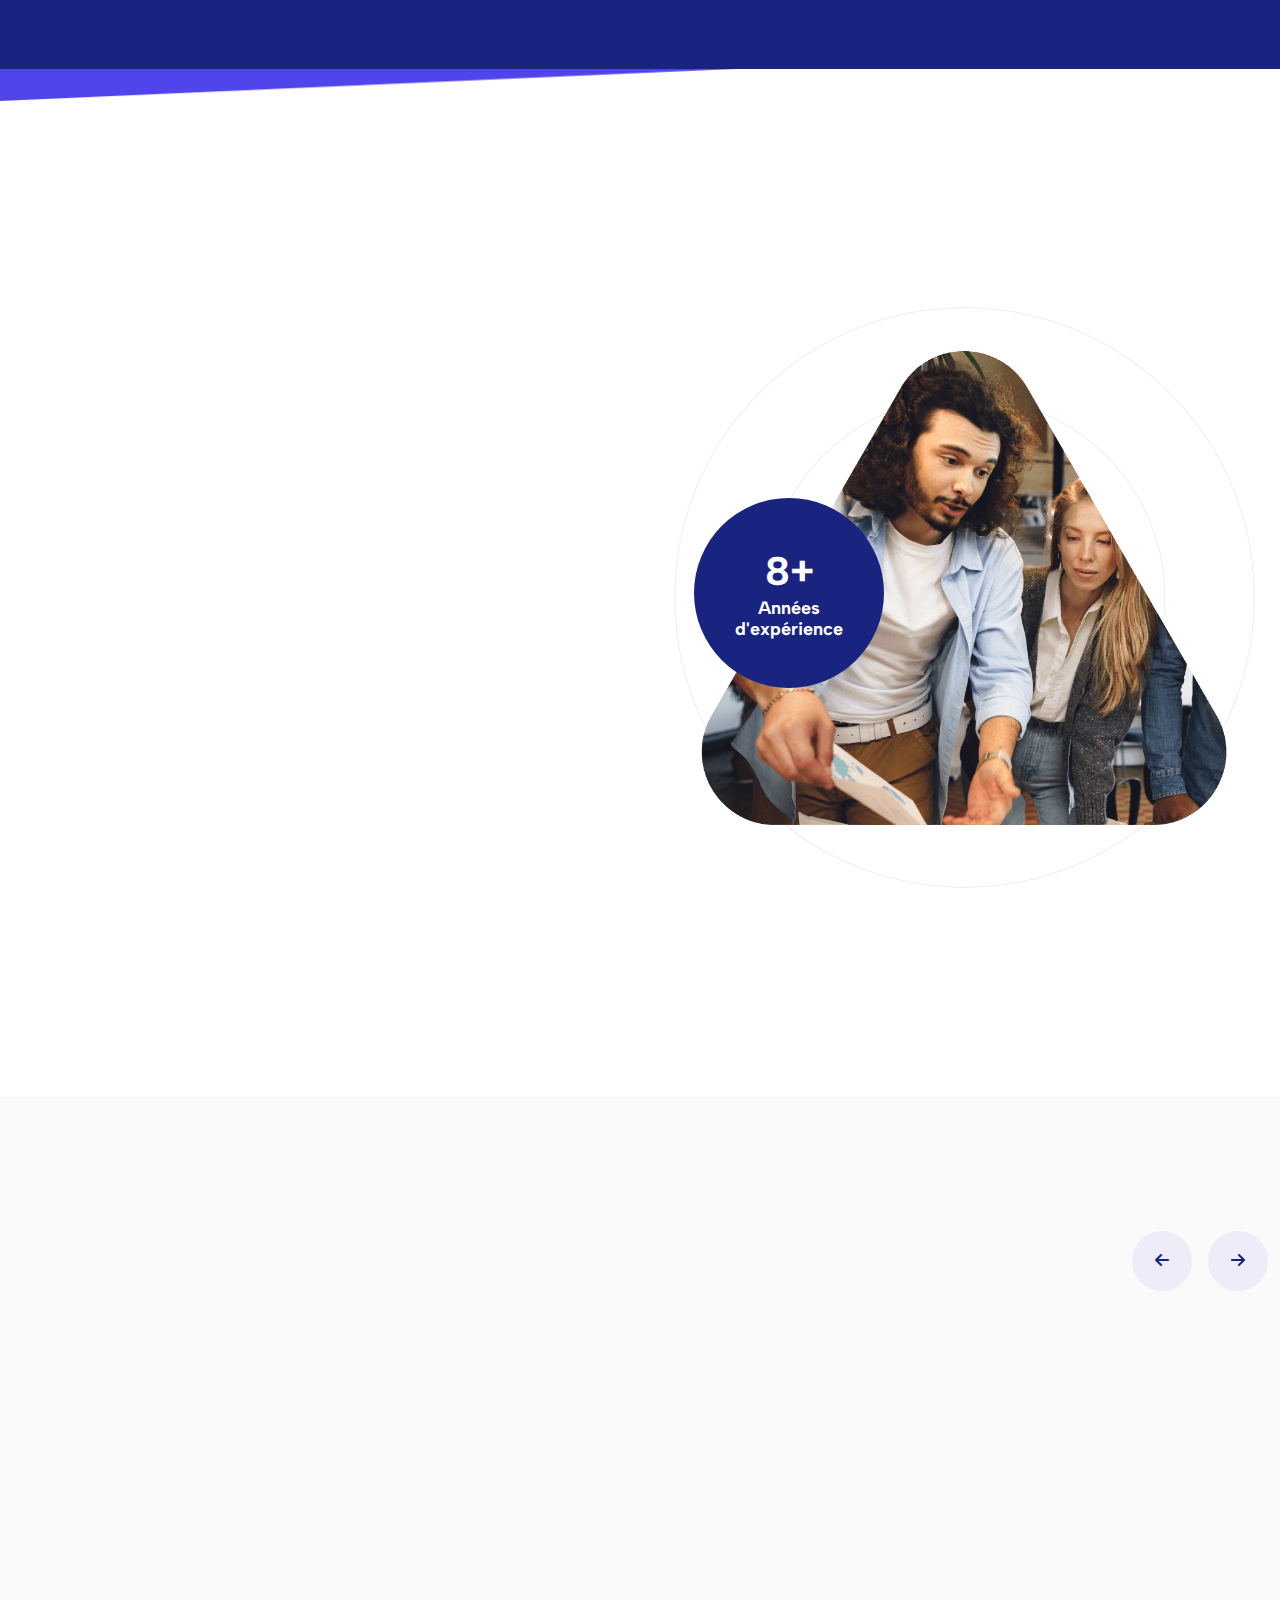
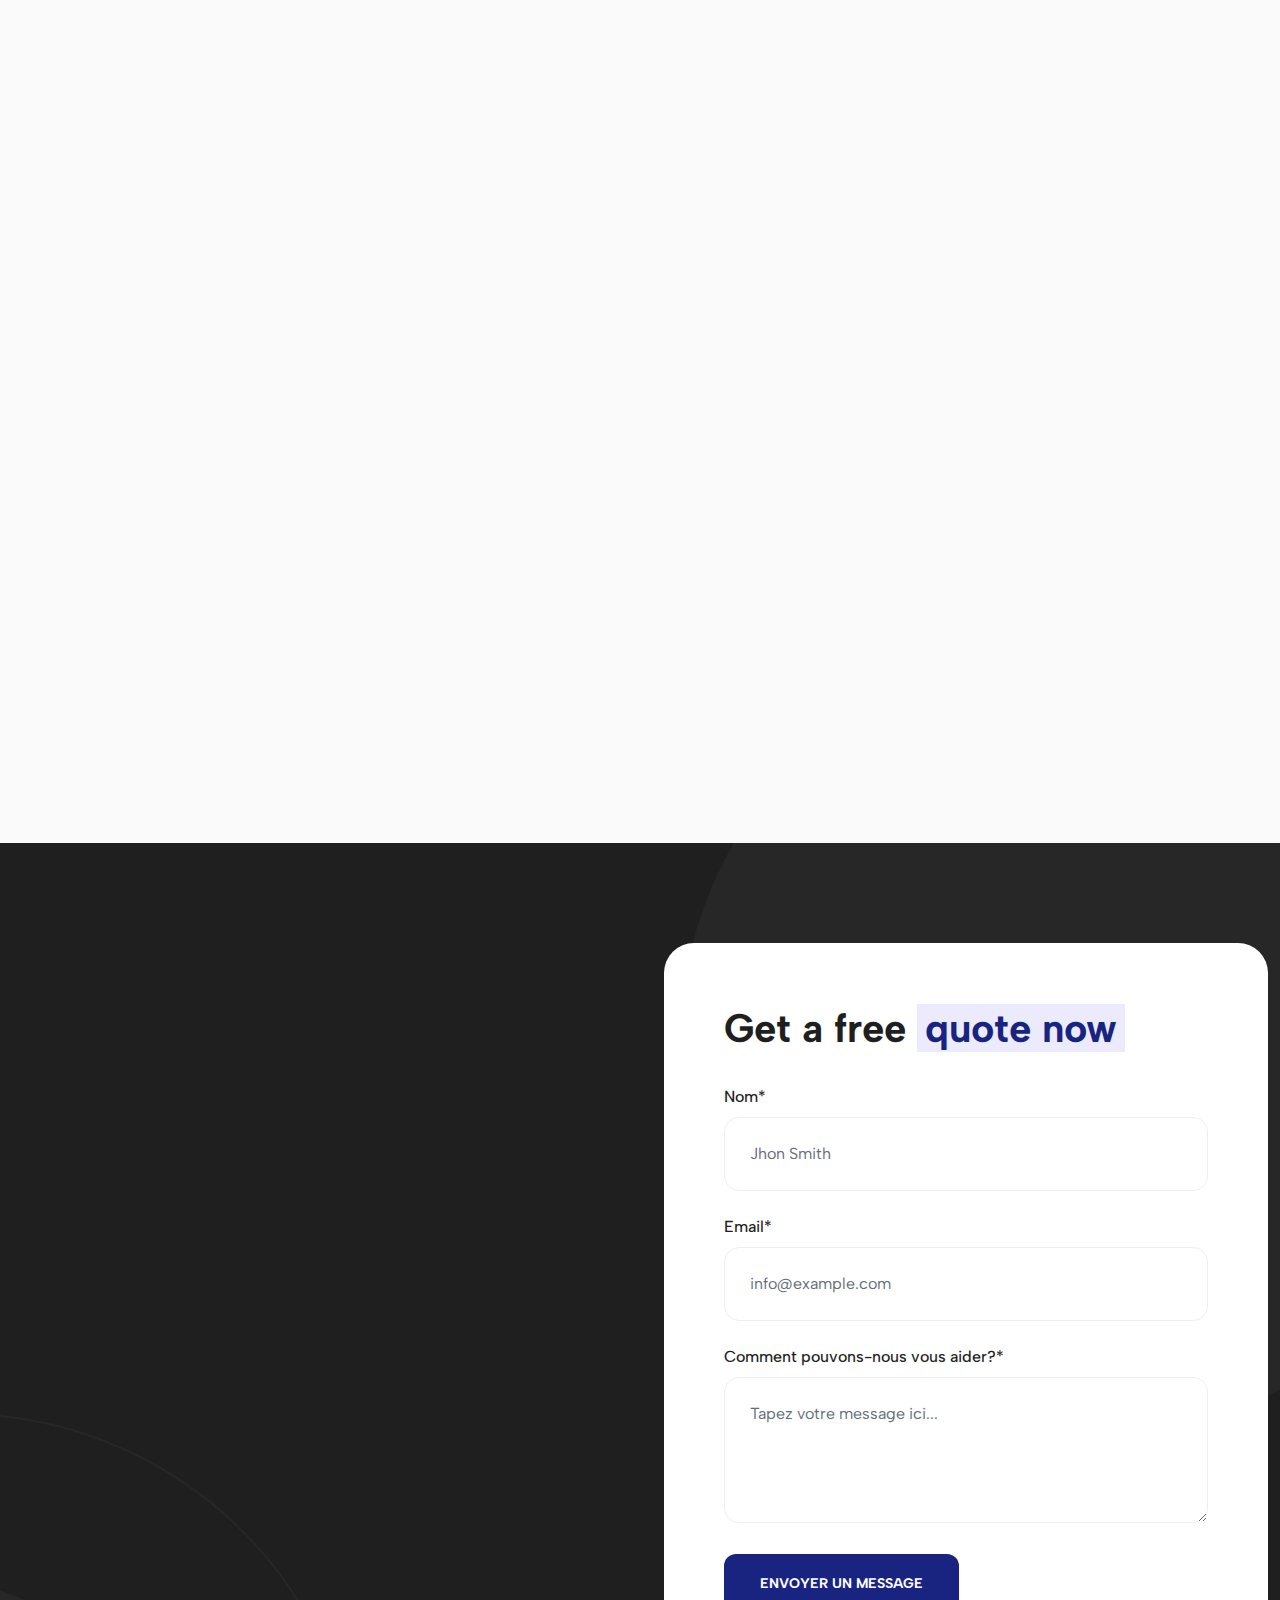
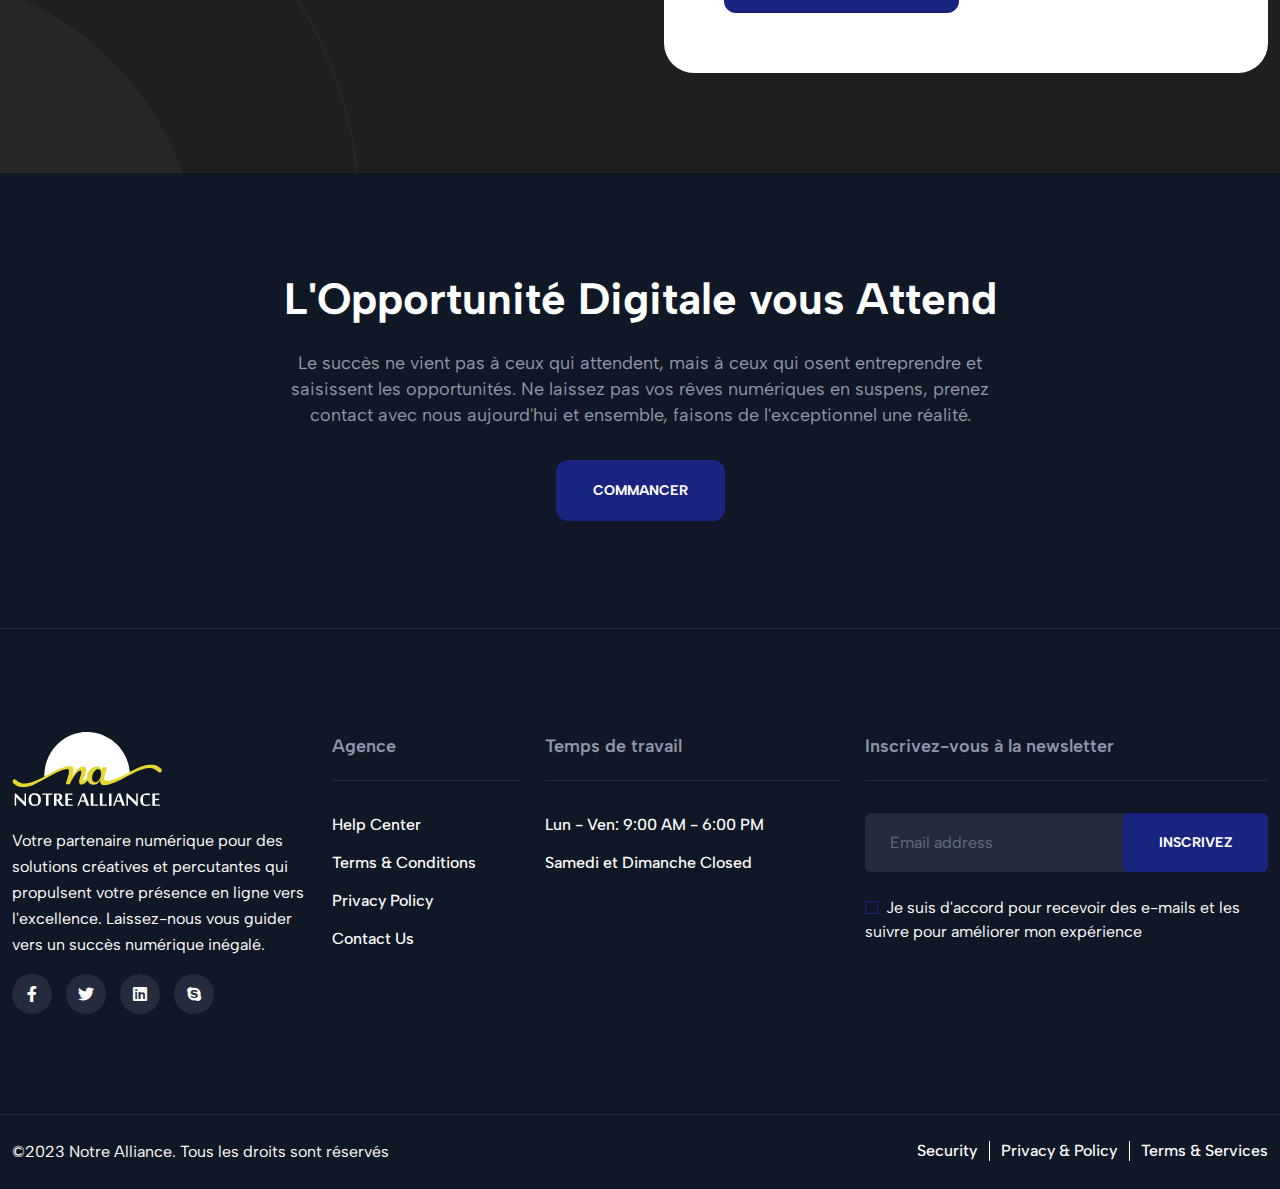
==== commit 36650e48: "Updated" ====
--- a/index.html
+++ b/index.html
@@ -27,49 +27,49 @@
     <header class="header-section position-relative z-2 header-sticky">
       <div class="container">
         <div class="infobar py-2 d-none d-lg-block">
-          <div class="row g-4 align-items-center justify-content-between">
-            <div class="col-xl-6 col-lg-7">
-              <div class="infobar-content d-flex align-items-center">
-                <a
-                  href="tel:1044123456789"
-                  class="mb-0 text-white fs-sm fw-semibold"
-                  ><span class="me-2"><i class="fa-solid fa-phone"></i></span
-                  >+1(044) 123 456 789</a
+            <div class="row g-4 align-items-center justify-content-between">
+              <div class="col-xl-6 col-lg-7">
+                <div class="infobar-content d-flex align-items-center">
+                  <a
+                    href="tel:1044123456789"
+                    class="mb-0 text-white fs-sm fw-semibold font-albert"
+                    ><span class="me-2"><i class="fa-solid fa-phone"></i></span
+                    >0520-376869</a
+                  >
+                  <p class="text-white fs-sm mb-0 fw-semibold font-albert">
+                    <span class="me-2"
+                      ><i class="fa-solid fa-location-dot"></i></span
+                    >Casablance, Maroc
+                  </p>
+                  <a
+                    href="mailto:contact@notrealliance.com"
+                    class="text-white fw-semibold fs-sm font-albert"
+                    ><span class="me-2"><i class="fa-solid fa-envelope"></i></span
+                    >contact@notrealliance.com</a
+                  >
+                </div>
+              </div>
+              <div class="col-xl-6 col-lg-5">
+                <div
+                  class="d-flex align-items-center justify-content-end gap-5 infobar-right info-small-white"
                 >
-                <p class="text-white fs-sm mb-0 fw-semibold">
-                  <span class="me-2"
-                    ><i class="fa-solid fa-location-dot"></i></span
-                  >27 Divi ST, Berlin, Germany
-                </p>
-                <a
-                  href="mailto:info@crete.com"
-                  class="text-white fw-semibold fs-sm"
-                  ><span class="me-2"><i class="fa-solid fa-envelope"></i></span
-                  >info@crete.com</a
-                >
+                  <div class="language-switcher font-albert">
+                    <select class="nice_select" style="display: none;">
+                      <option value="Français">Français</option>
+                      <option value="Arabic">Arabic</option>
+                    </select>
+                  </div>
+                  <div class="info-social border-left">
+                    <a href="#"><i class="fab fa-facebook-f"></i></a>
+                    <a href="#"><i class="fab fa-twitter"></i></a>
+                    <a href="#"><i class="fab fa-instagram"></i></a>
+                    <a href="#"><i class="fab fa-behance"></i></a>
+                    <a href="#"><i class="fab fa-youtube"></i></a>
+                  </div>
+                </div>
               </div>
             </div>
-            <div class="col-xl-6 col-lg-5">
-              <div
-                class="d-flex align-items-center justify-content-end gap-5 infobar-right info-small-white"
-              >
-                <div class="language-switcher">
-                  <select class="nice_select" style="display: none;">
-                    <option value="Français">Français</option>
-                    <option value="Arabic">Arabic</option>
-                  </select>
-                </div>
-                <div class="info-social border-left">
-                  <a href="#"><i class="fab fa-facebook-f"></i></a>
-                  <a href="#"><i class="fab fa-twitter"></i></a>
-                  <a href="#"><i class="fab fa-instagram"></i></a>
-                  <a href="#"><i class="fab fa-behance"></i></a>
-                  <a href="#"><i class="fab fa-youtube"></i></a>
-                </div>
-              </div>
-            </div>
           </div>
-        </div>
         <div class="crete-navbar bg-white">
           <div class="row align-items-center">
             <div class="col-lg-2 col-6">
@@ -139,7 +139,7 @@
 
 
     <!--hero section start-->
-    <section class="hero-section position-relative z-1 overflow-hidden" data-background="assets/hero-banner.jpg">
+    <section class="hero-section position-relative z-1 overflow-hidden" data-background="assets/HeroNA.png">
         <span class="circle-shape-1 position-absolute z--1"></span>
         <span class="circle-shape-2 position-absolute z--1"></span>
         <span class="circle-shape-3 position-absolute z--1" data-parallax='{"y": 40}'></span>
@@ -233,7 +233,7 @@
                 <div class="col-md-4">
                     <div class="d-flex gap-4 service-card bg-white rounded-3 wow fadeInUp">
                         <span class="icon-wrapper flex-shrink-0">
-                            <img src="assets/icon-1.svg" alt="icon" class="img-fluid">
+                            <img src="assets/icon_4.svg" alt="icon" class="img-fluid">
                         </span>
                         <div>
                             <h6 class="mb-4">Web Development</h6>
@@ -256,7 +256,7 @@
                 <div class="col-md-4">
                     <div class="d-flex gap-4 service-card bg-white rounded-3 wow fadeInUp" data-wow-delay="0.2s">
                         <span class="icon-wrapper flex-shrink-0">
-                            <img src="assets/icon-2.svg" alt="icon" class="img-fluid">
+                            <img src="assets/icon_2.svg" alt="icon" class="img-fluid">
                         </span>
                         <div>
                             <h6 class="mb-4">Gestion des Réseaux Sociaux</h6>
@@ -279,7 +279,7 @@
                 <div class="col-md-4">
                     <div class="d-flex gap-4 service-card bg-white rounded-3 wow fadeInUp" data-wow-delay="0.3s">
                         <span class="icon-wrapper flex-shrink-0">
-                            <img src="assets/icon-4.svg" alt="icon" class="img-fluid">
+                            <img src="assets/icon_3.svg" alt="icon" class="img-fluid">
                         </span>
                         <div>
                             <h6 class="mb-4">Branding </h6>
@@ -302,7 +302,7 @@
                 <div class="col-md-4">
                     <div class="d-flex gap-4 service-card bg-white rounded-3 wow fadeInUp" data-wow-delay="0.4s">
                         <span class="icon-wrapper flex-shrink-0">
-                            <img src="assets/icon-3.svg" alt="icon" class="img-fluid">
+                            <img src="assets/icon_5.svg" alt="icon" class="img-fluid">
                         </span>
                         <div>
                             <h6 class="mb-4">Conception Graphique</h6>
@@ -325,7 +325,7 @@
                 <div class="col-md-4">
                     <div class="d-flex gap-4 service-card bg-white rounded-3 wow fadeInUp" data-wow-delay="0.4s">
                         <span class="icon-wrapper flex-shrink-0">
-                            <img src="assets/icon-3.svg" alt="icon" class="img-fluid">
+                            <img src="assets/icon_7.svg" alt="icon" class="img-fluid">
                         </span>
                         <div>
                             <h6 class="mb-4">Shooting et Production Vidéo</h6>
@@ -348,7 +348,7 @@
                 <div class="col-md-4">
                     <div class="d-flex gap-4 service-card bg-white rounded-3 wow fadeInUp" data-wow-delay="0.4s">
                         <span class="icon-wrapper flex-shrink-0">
-                            <img src="assets/icon-3.svg" alt="icon" class="img-fluid">
+                            <img src="assets/icon_6.svg" alt="icon" class="img-fluid">
                         </span>
                         <div>
                             <h6 class="mb-4">Publicité Digitale</h6>
@@ -464,7 +464,7 @@
                     <div class="row g-4">
                         <div class="col-lg-6">
                             <div class="pf-box position-relative wow fadeInUp">
-                                <img src="assets/pf-1.jpg" alt="not found" class="img-fluid">
+                                <img src="assets/work_1.png" alt="not found" class="img-fluid">
                                 <a href="project-details.html" class="explore-btn">
                                     <svg width="16" height="16" viewBox="0 0 16 16" fill="none" xmlns="http://www.w3.org/2000/svg">
                                         <path d="M15.4531 1.625V12.875C15.4531 13.5312 14.9375 14 14.3281 14C13.6719 14 13.2031 13.5312 13.2031 12.875V4.34375L2.375 15.1719C2.14062 15.4062 1.85938 15.5 1.57812 15.5C1.25 15.5 0.96875 15.4062 0.78125 15.1719C0.3125 14.75 0.3125 14.0469 0.78125 13.625L11.6094 2.75H3.07812C2.42188 2.75 1.95312 2.28125 1.95312 1.625C1.95312 1.01562 2.42188 0.5 3.07812 0.5H14.3281C14.9375 0.5 15.4531 1.01562 15.4531 1.625Z" fill="white"/>
@@ -478,7 +478,7 @@
                         </div>
                         <div class="col-lg-6">
                             <div class="pf-box position-relative wow fadeInUp" data-wow-delay="0.2s">
-                                <img src="assets/pf-2.jpg" alt="not found" class="img-fluid">
+                                <img src="assets/work_2.png" alt="not found" class="img-fluid">
                                 <a href="project-details.html" class="explore-btn">
                                     <svg width="16" height="16" viewBox="0 0 16 16" fill="none" xmlns="http://www.w3.org/2000/svg">
                                         <path d="M15.4531 1.625V12.875C15.4531 13.5312 14.9375 14 14.3281 14C13.6719 14 13.2031 13.5312 13.2031 12.875V4.34375L2.375 15.1719C2.14062 15.4062 1.85938 15.5 1.57812 15.5C1.25 15.5 0.96875 15.4062 0.78125 15.1719C0.3125 14.75 0.3125 14.0469 0.78125 13.625L11.6094 2.75H3.07812C2.42188 2.75 1.95312 2.28125 1.95312 1.625C1.95312 1.01562 2.42188 0.5 3.07812 0.5H14.3281C14.9375 0.5 15.4531 1.01562 15.4531 1.625Z" fill="white"/>
@@ -492,7 +492,7 @@
                         </div>
                         <div class="col-xl-4 col-md-6">
                             <div class="pf-box position-relative box-sm wow fadeInUp" data-wow-delay="0.3s">
-                                <img src="assets/pf-3.jpg" alt="not found" class="img-fluid">
+                                <img src="assets/work_3.png" alt="not found" class="img-fluid">
                                 <a href="project-details.html" class="explore-btn">
                                     <svg width="16" height="16" viewBox="0 0 16 16" fill="none" xmlns="http://www.w3.org/2000/svg">
                                         <path d="M15.4531 1.625V12.875C15.4531 13.5312 14.9375 14 14.3281 14C13.6719 14 13.2031 13.5312 13.2031 12.875V4.34375L2.375 15.1719C2.14062 15.4062 1.85938 15.5 1.57812 15.5C1.25 15.5 0.96875 15.4062 0.78125 15.1719C0.3125 14.75 0.3125 14.0469 0.78125 13.625L11.6094 2.75H3.07812C2.42188 2.75 1.95312 2.28125 1.95312 1.625C1.95312 1.01562 2.42188 0.5 3.07812 0.5H14.3281C14.9375 0.5 15.4531 1.01562 15.4531 1.625Z" fill="white"/>
@@ -506,7 +506,7 @@
                         </div>
                         <div class="col-xl-4 col-md-6">
                             <div class="pf-box position-relative box-sm wow fadeInUp" data-wow-delay="0.4s">
-                                <img src="assets/pf-4.jpg" alt="not found" class="img-fluid">
+                                <img src="assets/work_5.png" alt="not found" class="img-fluid">
                                 <a href="project-details.html" class="explore-btn">
                                     <svg width="16" height="16" viewBox="0 0 16 16" fill="none" xmlns="http://www.w3.org/2000/svg">
                                         <path d="M15.4531 1.625V12.875C15.4531 13.5312 14.9375 14 14.3281 14C13.6719 14 13.2031 13.5312 13.2031 12.875V4.34375L2.375 15.1719C2.14062 15.4062 1.85938 15.5 1.57812 15.5C1.25 15.5 0.96875 15.4062 0.78125 15.1719C0.3125 14.75 0.3125 14.0469 0.78125 13.625L11.6094 2.75H3.07812C2.42188 2.75 1.95312 2.28125 1.95312 1.625C1.95312 1.01562 2.42188 0.5 3.07812 0.5H14.3281C14.9375 0.5 15.4531 1.01562 15.4531 1.625Z" fill="white"/>
@@ -708,8 +708,8 @@
             <div class="row g-4">
                 <div class="col-xl-3 col-lg-4">
                     <div class="footer-widget text-widget">
-                        <img src="assets/logo.png" width="150" height="150" alt="logo" class="img-fluid">
-                        <p class="my-32 text-white">
+                        <img src="assets/Logo_blanc_NA.svg" width="150" height="150" alt="logo" class="img-fluid">
+                        <p class="my-3 text-white">
                             Votre partenaire numérique pour des solutions 
                             créatives et percutantes qui propulsent votre 
                             présence en ligne vers l'excellence. Laissez-nous 
--- a/css/style.css
+++ b/css/style.css
@@ -1,11 +1,4 @@
-/*
-Theme Name: Crete - Personal Portfolio HTML Template
-Author: Mate_Themes
-Author URI: https://themeforest.net/user/mate_themes/
-Tags: portfolio, agency, personal, blog, html5 template, portfolio template
-Description: Crete - Personal Portfolio HTML5 Template. 
-Version: 1.1.0
-*/
+
 /************************************** base css **************************************/
 @import url("https://fonts.googleapis.com/css2?family=Albert+Sans:wght@100;300;400;500;600;700;800;900&display=swap");
 
@@ -42,6 +35,24 @@
   --hm4-shadow: 0px 22px 67px rgba(207, 202, 186, 0.4);
 }
 
+li, a {
+  transition: background 0.35s ease;
+}
+
+/*Base*/
+* {
+  box-sizing: border-box;
+}
+
+html,
+body {
+  width: 100%;
+  height: 100%;
+}
+
+
+
+
 body {
   margin: 0;
   font-family: var(--template-font);
@@ -64,6 +75,7 @@
   -webkit-transition: var(--transition-base);
   -o-transition: var(--transition-base);
   transition: var(--transition-base);
+  color: in;
 }
 
 ul {
@@ -2163,7 +2175,7 @@
 }
 
 .footer-section .circle-shape-1 {
-  background-color: #66D5EC;
+  background-color: #E4D733;
   left: -150px;
 }
 
